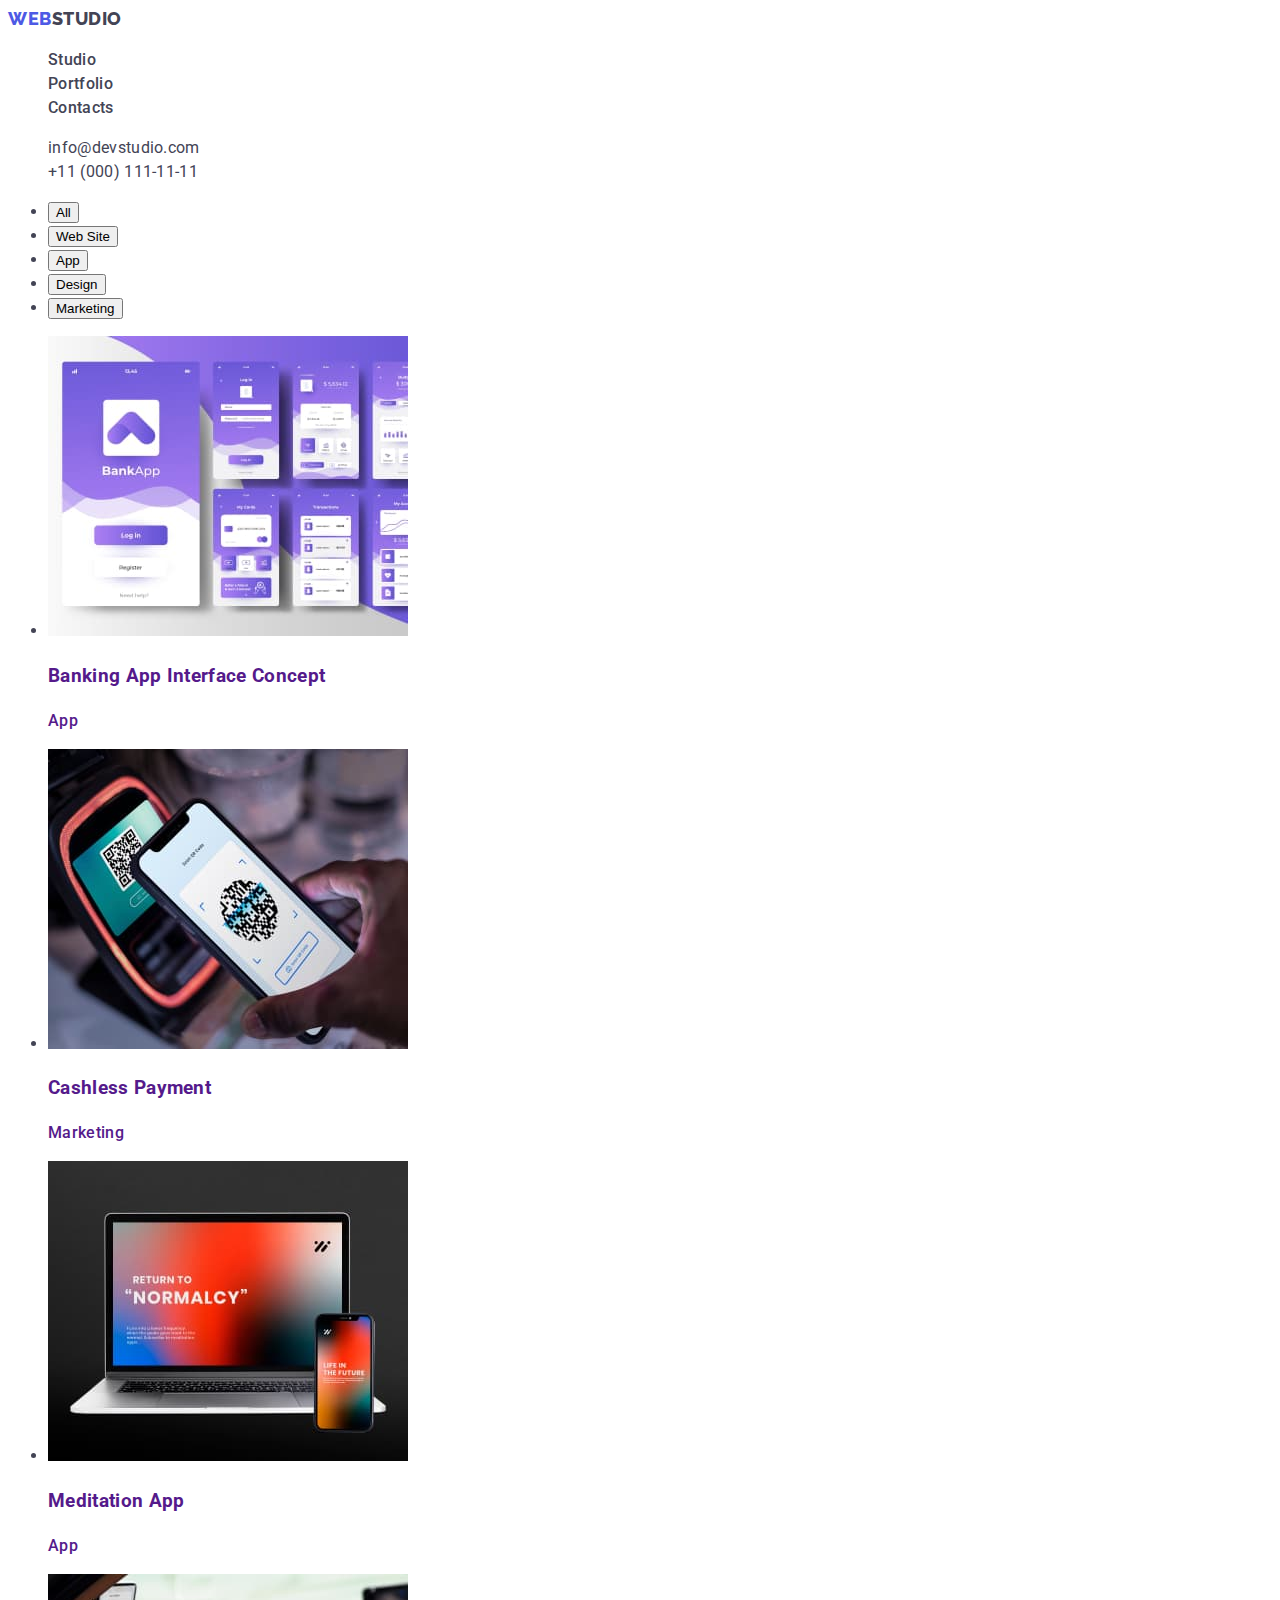
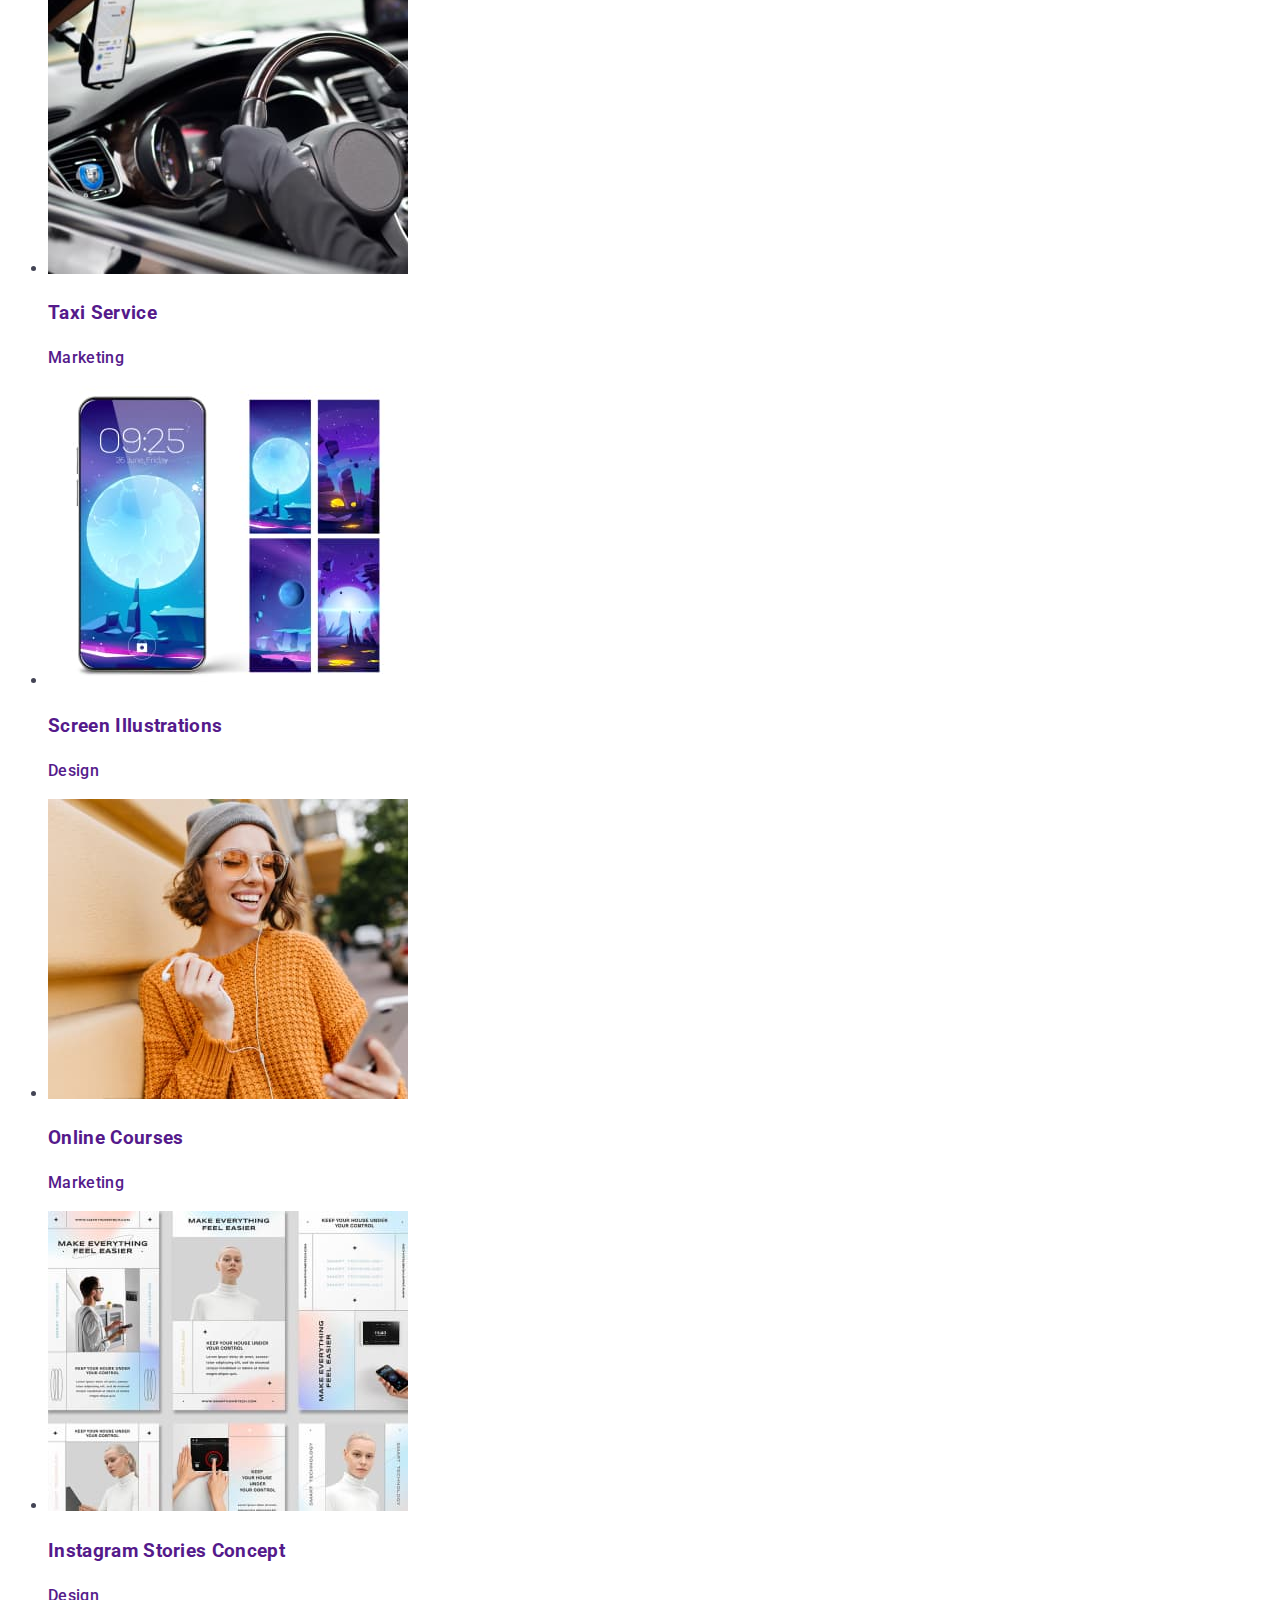
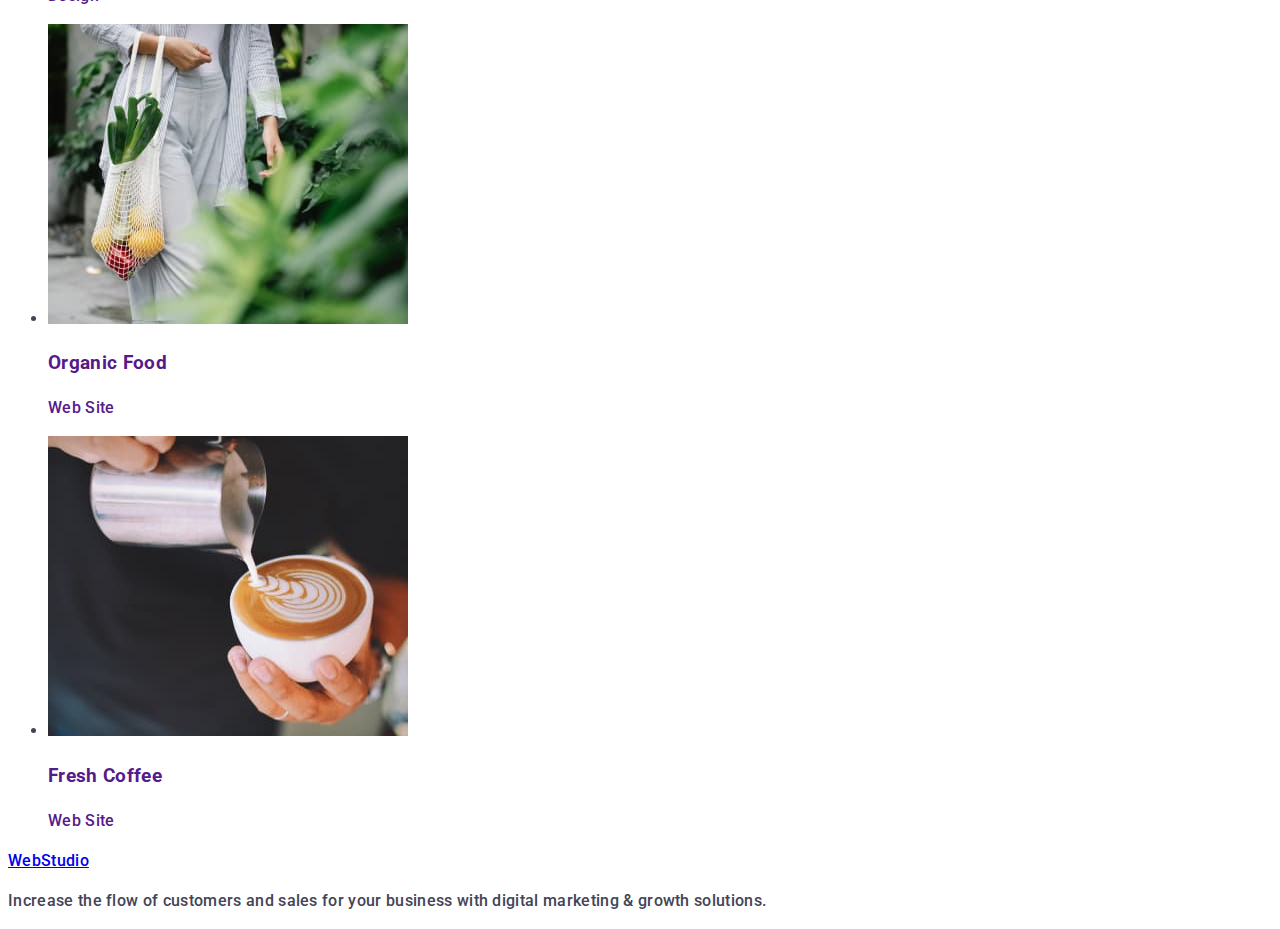
==== portfolio.html @ 931075db "Update menu color" ====
<!DOCTYPE html>
<html lang="en">
    <head>
        <meta charset="UTF-8" />
        <meta http-equiv="X-UA-Compatible" content="IE=edge" />
        <meta name="viewport" content="width=device-width, initial-scale=1.0" />
        <link rel="stylesheet" href="./css/styles.css" />
        <link rel="preconnect" href="https://fonts.googleapis.com" />
        <link rel="preconnect" href="https://fonts.gstatic.com" crossorigin />
        <link
            href="https://fonts.googleapis.com/css2?family=Raleway:wght@800&family=Roboto:wght@400;500;700;900&display=swap"
            rel="stylesheet"
        />
        <title>Portfolio</title>
    </head>
    <body>
        <header>
            <!-- Logo and Menu Conteiner -->
            <nav>
                <!-- Logo -->
                <a class="link logo" href="./index.html">Web<span class="logo-black">Studio</span></a>
                <!-- Menu Bar-->
                <ul class="list">
                    <li>
                        <a class="link menu" href="./index.html">Studio</a>
                    </li>
                    <li>
                        <a class="link menu" href="./portfolio.html">Portfolio</a>
                    </li>
                    <li>
                        <a class="link menu" href="">Contacts</a>
                    </li>
                </ul>
            </nav>
            <!-- Contacts -->
            <address>
                <ul class="list">
                    <li>
                        <a class="link contacts" href="mailto:info@devstudio.com"
                            >info@devstudio.com</a
                        >
                    </li>
                    <li>
                        <a class="link contacts" href="tel:+110001111111"
                            >+11 (000) 111-11-11</a
                        >
                    </li>
                </ul>
            </address>
        </header>
        <main>
            <section>
                <h1 hidden>Portfolio</h1>
                <ul>
                    <li>
                        <button type="button">All</button>
                    </li>
                    <li>
                        <button type="button">Web Site</button>
                    </li>
                    <li>
                        <button type="button">App</button>
                    </li>
                    <li>
                        <button type="button">Design</button>
                    </li>
                    <li>
                        <button type="button">Marketing</button>
                    </li>
                </ul>
                <ul class="link">
                    <li>
                        <a class="link" href="">
                            <img
                                width="360"
                                src="./images/img1.jpg"
                                alt="photo1"
                            />
                            <h3>Banking App Interface Concept</h3>
                            <p>App</p>
                        </a>
                    </li>
                    <li>
                        <a class="link" href="">
                            <img
                                width="360"
                                src="./images/img2.jpg"
                                alt="photo2"
                            />
                            <h3>Cashless Payment</h3>
                            <p>Marketing</p>
                        </a>
                    </li>
                    <li>
                        <a class="link" href="">
                            <img
                                width="360"
                                src="./images/img3.jpg"
                                alt="photo3"
                            />
                            <h3>Meditation App</h3>
                            <p>App</p>
                        </a>
                    </li>
                    <li>
                        <a class="link" href="">
                            <img
                                width="360"
                                src="./images/img4.jpg"
                                alt="photo4"
                            />
                            <h3>Taxi Service</h3>
                            <p>Marketing</p>
                        </a>
                    </li>
                    <li>
                        <a class="link" href="">
                            <img
                                width="360"
                                src="./images/img5.jpg"
                                alt="photo5"
                            />
                            <h3>Screen Illustrations</h3>
                            <p>Design</p>
                        </a>
                    </li>
                    <li>
                        <a class="link" href="">
                            <img
                                width="360"
                                src="./images/img6.jpg"
                                alt="photo6"
                            />
                            <h3>Online Courses</h3>
                            <p>Marketing</p>
                        </a>
                    </li>
                    <li>
                        <a class="link" href="">
                            <img
                                width="360"
                                src="./images/img7.jpg"
                                alt="photo7"
                            />
                            <h3>Instagram Stories Concept</h3>
                            <p>Design</p>
                        </a>
                    </li>
                    <li>
                        <a class="link" href="">
                            <img
                                width="360"
                                src="./images/img8.jpg"
                                alt="photo8"
                            />
                            <h3>Organic Food</h3>
                            <p>Web Site</p>
                        </a>
                    </li>
                    <li>
                        <a class="link" href="">
                            <img
                                width="360"
                                src="./images/img9.jpg"
                                alt="photo9"
                            />
                            <h3>Fresh Coffee</h3>
                            <p>Web Site</p>
                        </a>
                    </li>
                </ul>
            </section>
        </main>
        <footer>
            <a href="./index.html">WebStudio</a>
            <p>
                Increase the flow of customers and sales for your business with
                digital marketing & growth solutions.
            </p>
        </footer>
    </body>
</html>
---- css/styles.css ----
/* @import url('https://fonts.googleapis.com/css2?family=Raleway:wght@800&family=Roboto:wght@400;500;700;900&display=swap'); */

/* * {
    margin: 0;
    padding: 0;
    box-sizing: border-box;
} */

:root {
    --text-color: #434455;
    --background-color: #fff;
    --logo-accent-color: #4D5AE5;
    --memu-color: #2e2f42;
    --link-hover-color: #404BBF;
    --contact-color: #434455;
}

body {
    font-family: 'Roboto', sans-serif;
    font-style: normal;
    font-weight: 500;
    font-size: 16px;
    line-height: 1.5;
    letter-spacing: 0.02em;
    color: #434455;
    background: var(--background-color);
}

.link {
    text-decoration: none;
}

.list {
    list-style: none;
}

.link:hover, .link:focus {
    color: var(--link-hover-color);
}

.logo {
    font-family: 'Raleway',sans-serif;
    font-style: normal;
    font-weight: 800;
    font-size: 18px;
    line-height: 1.17;

    letter-spacing: 0.03em;
    text-transform: uppercase;

    color: var(--logo-accent-color);
}

.logo-black {
    color: var(--text-color);
}

.menu {
    font-style: normal;
    font-weight: 500;
    font-size: 16px;
    line-height: 1.5;
    /* identical to box height, or 150% */

    letter-spacing: 0.02em;

    /* NAVY BLUE */

    color: var(--menu-color);
}

.contacts {
    font-style: normal;
    font-weight: 400;
    font-size: 16px;
    line-height: 1.5;
    /* identical to box height, or 150% */

    letter-spacing: 0.02em;

    /* SLATE */

    color: var(--contact-color);
}
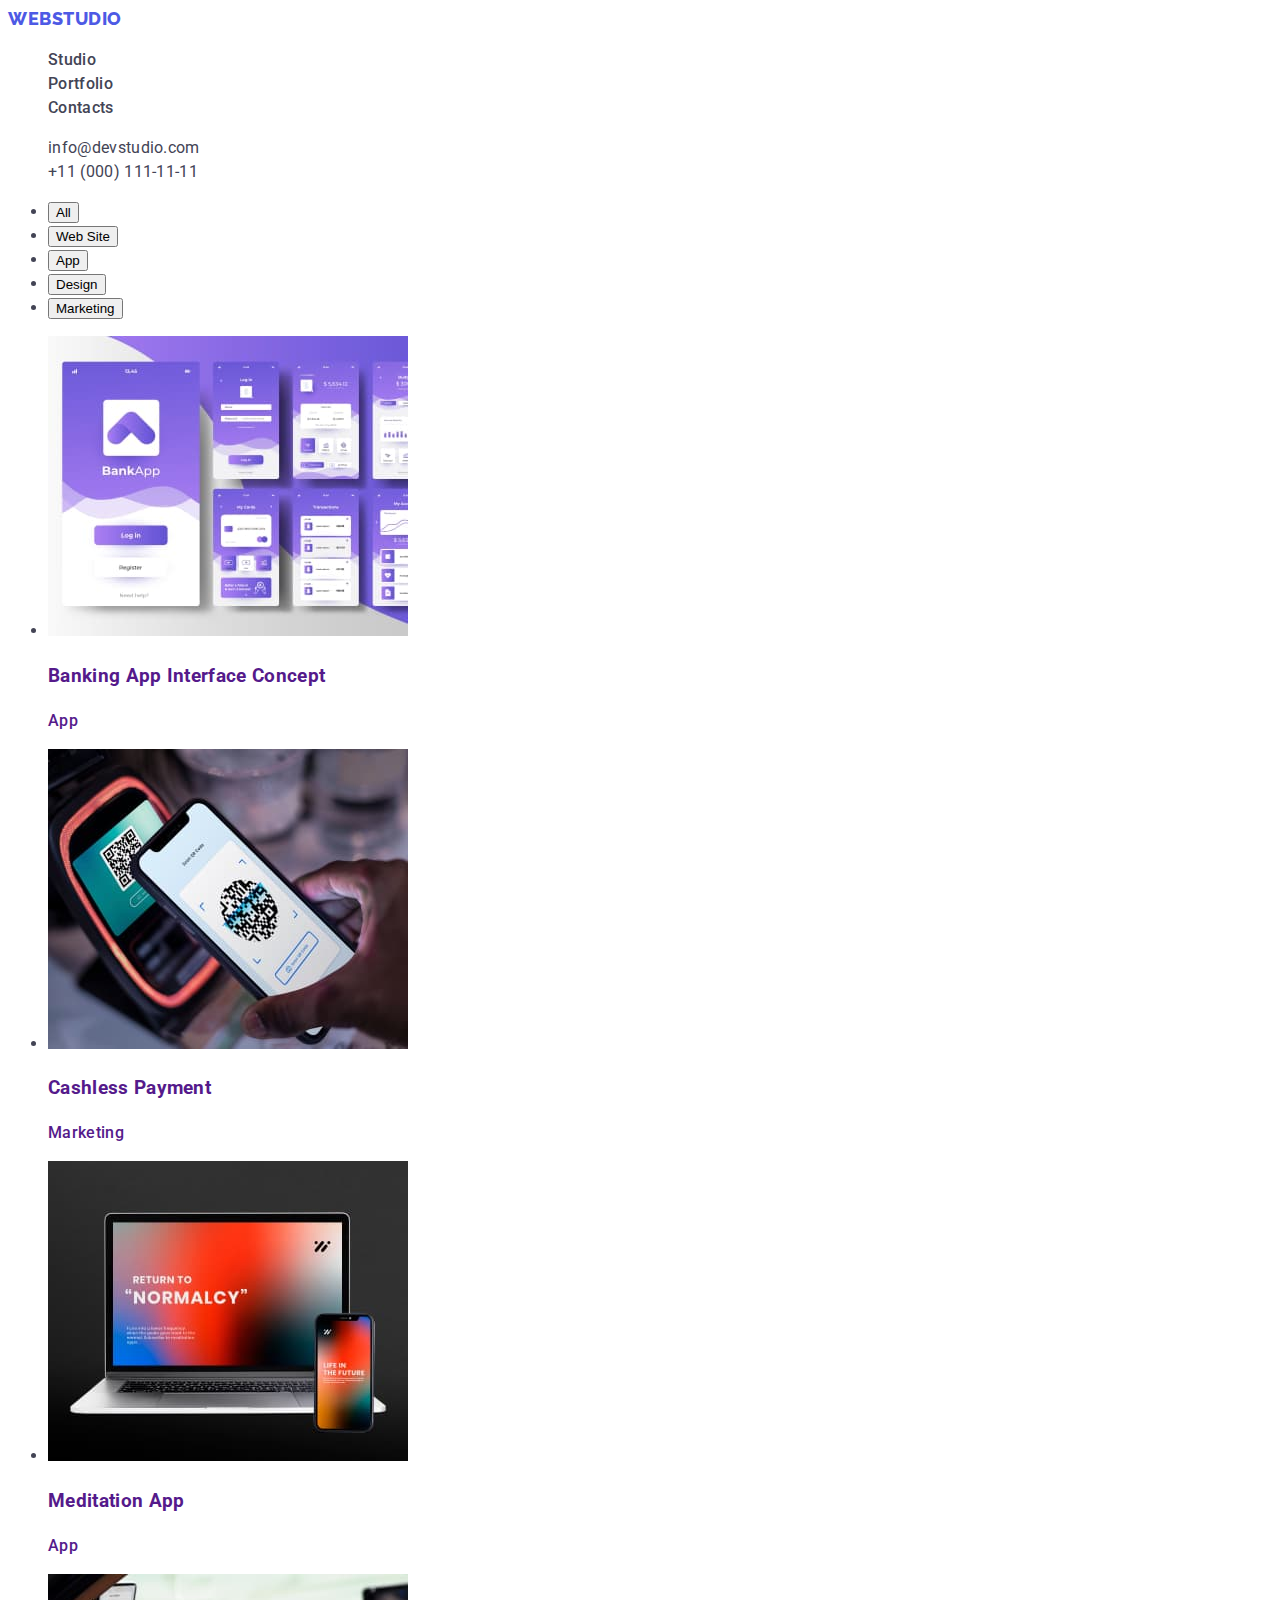
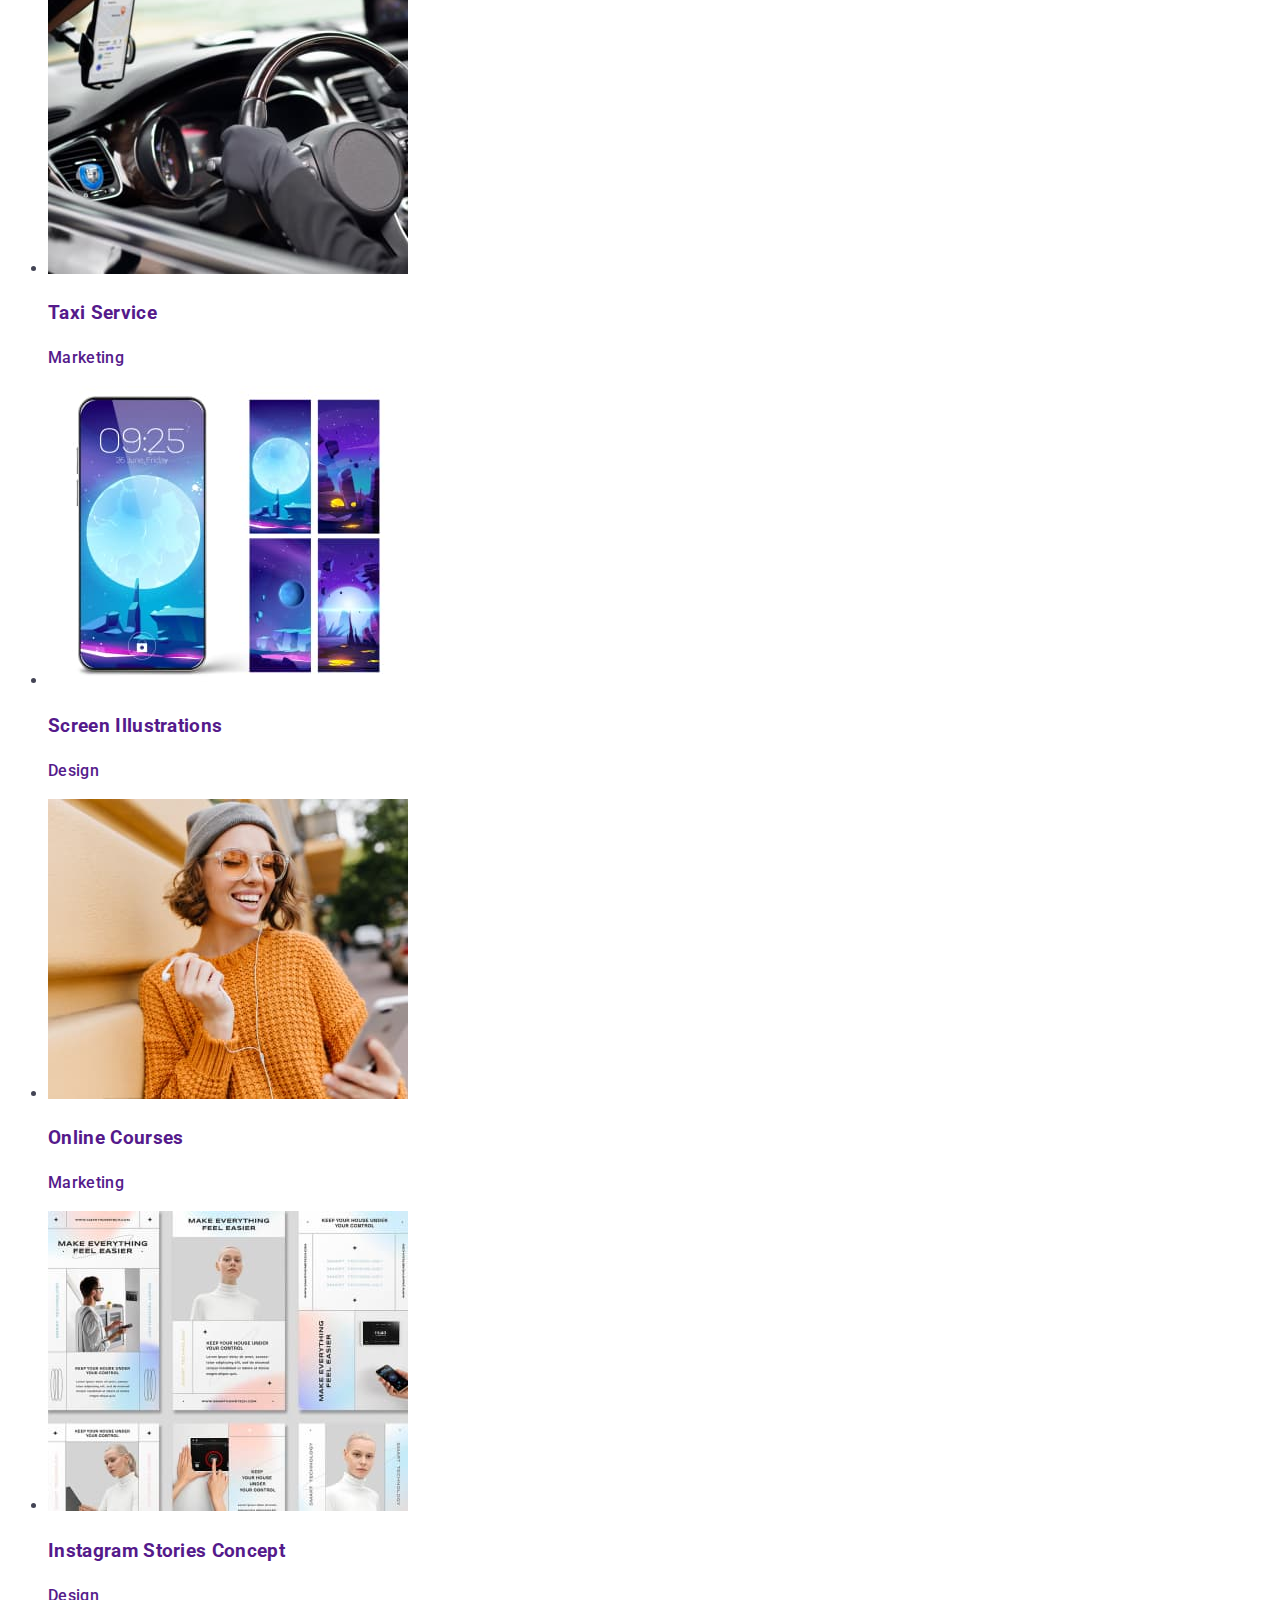
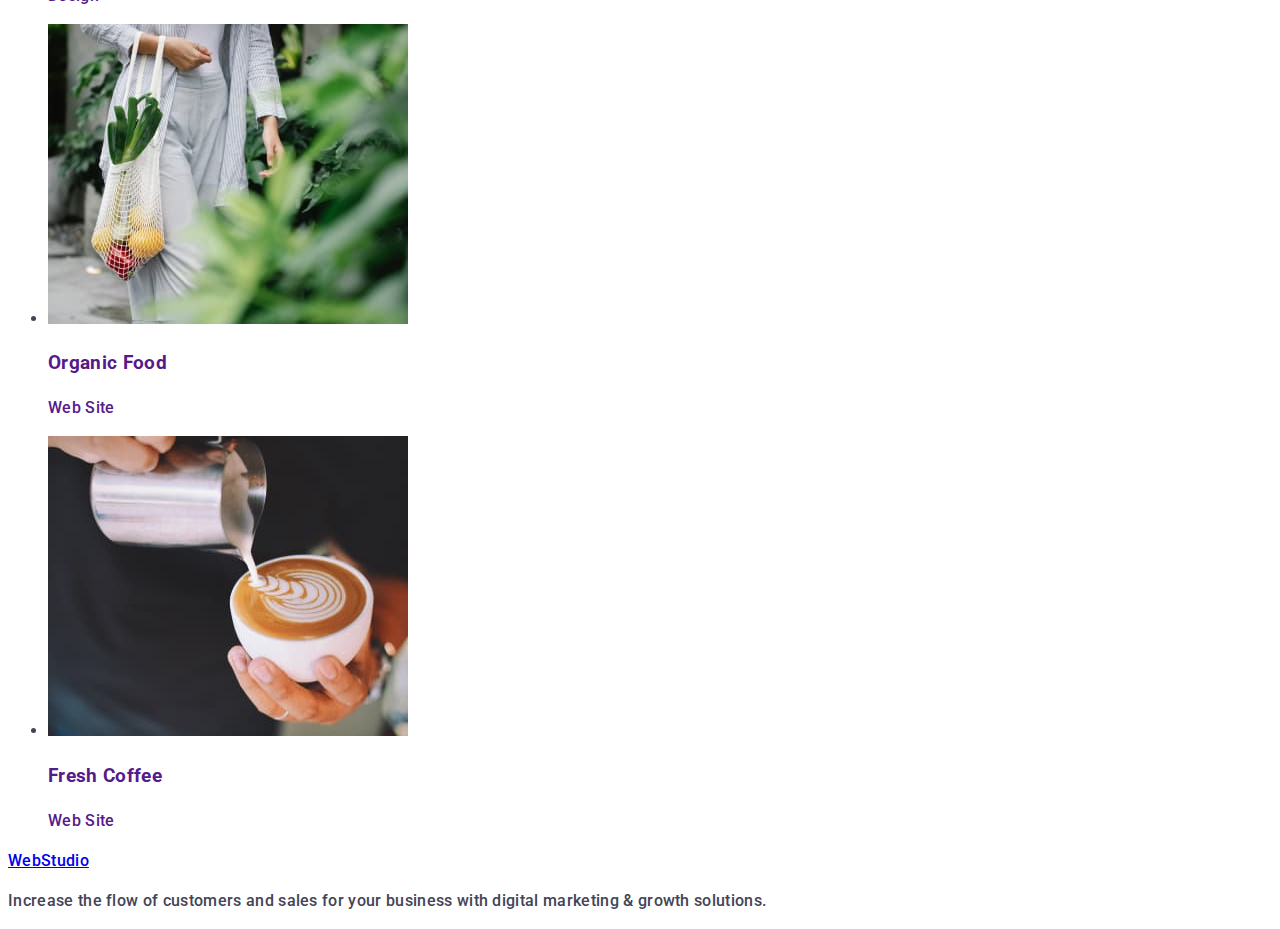
==== commit 2c849811: "Update color menu" ====
--- a/portfolio.html
+++ b/portfolio.html
@@ -33,7 +33,7 @@
                 </ul>
             </nav>
             <!-- Contacts -->
-            <address>
+            <address class="contacts">
                 <ul class="list">
                     <li>
                         <a class="link contacts" href="mailto:info@devstudio.com"
--- a/css/styles.css
+++ b/css/styles.css
@@ -23,7 +23,7 @@
     font-size: 16px;
     line-height: 1.5;
     letter-spacing: 0.02em;
-    color: #434455;
+    color: var(--text-color);
     background: var(--background-color);
 }
 
@@ -53,19 +53,14 @@
 }
 
 .logo-black {
-    color: var(--text-color);
+    color: var(--menu-color);
 }
 
 .menu {
-    font-style: normal;
     font-weight: 500;
     font-size: 16px;
     line-height: 1.5;
-    /* identical to box height, or 150% */
-
     letter-spacing: 0.02em;
-
-    /* NAVY BLUE */
 
     color: var(--menu-color);
 }
@@ -75,11 +70,7 @@
     font-weight: 400;
     font-size: 16px;
     line-height: 1.5;
-    /* identical to box height, or 150% */
-
     letter-spacing: 0.02em;
-
-    /* SLATE */
 
     color: var(--contact-color);
 }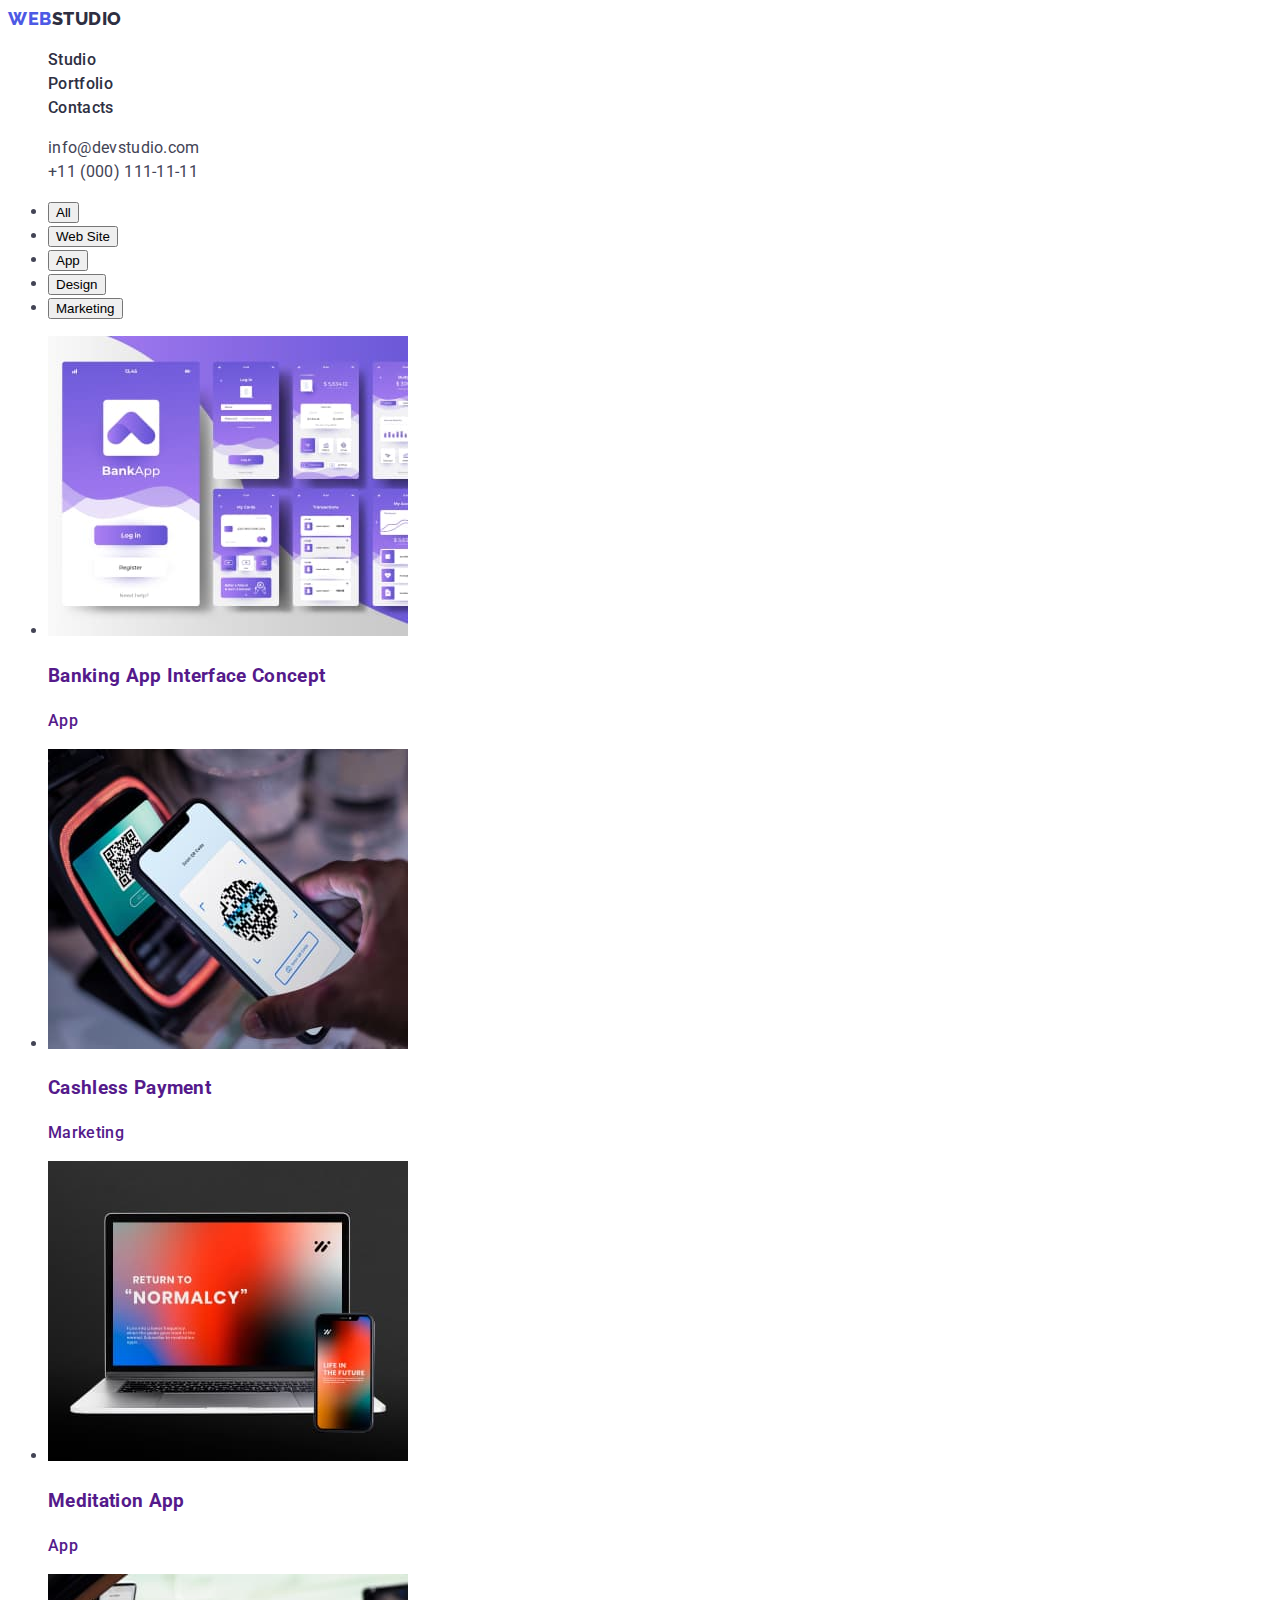
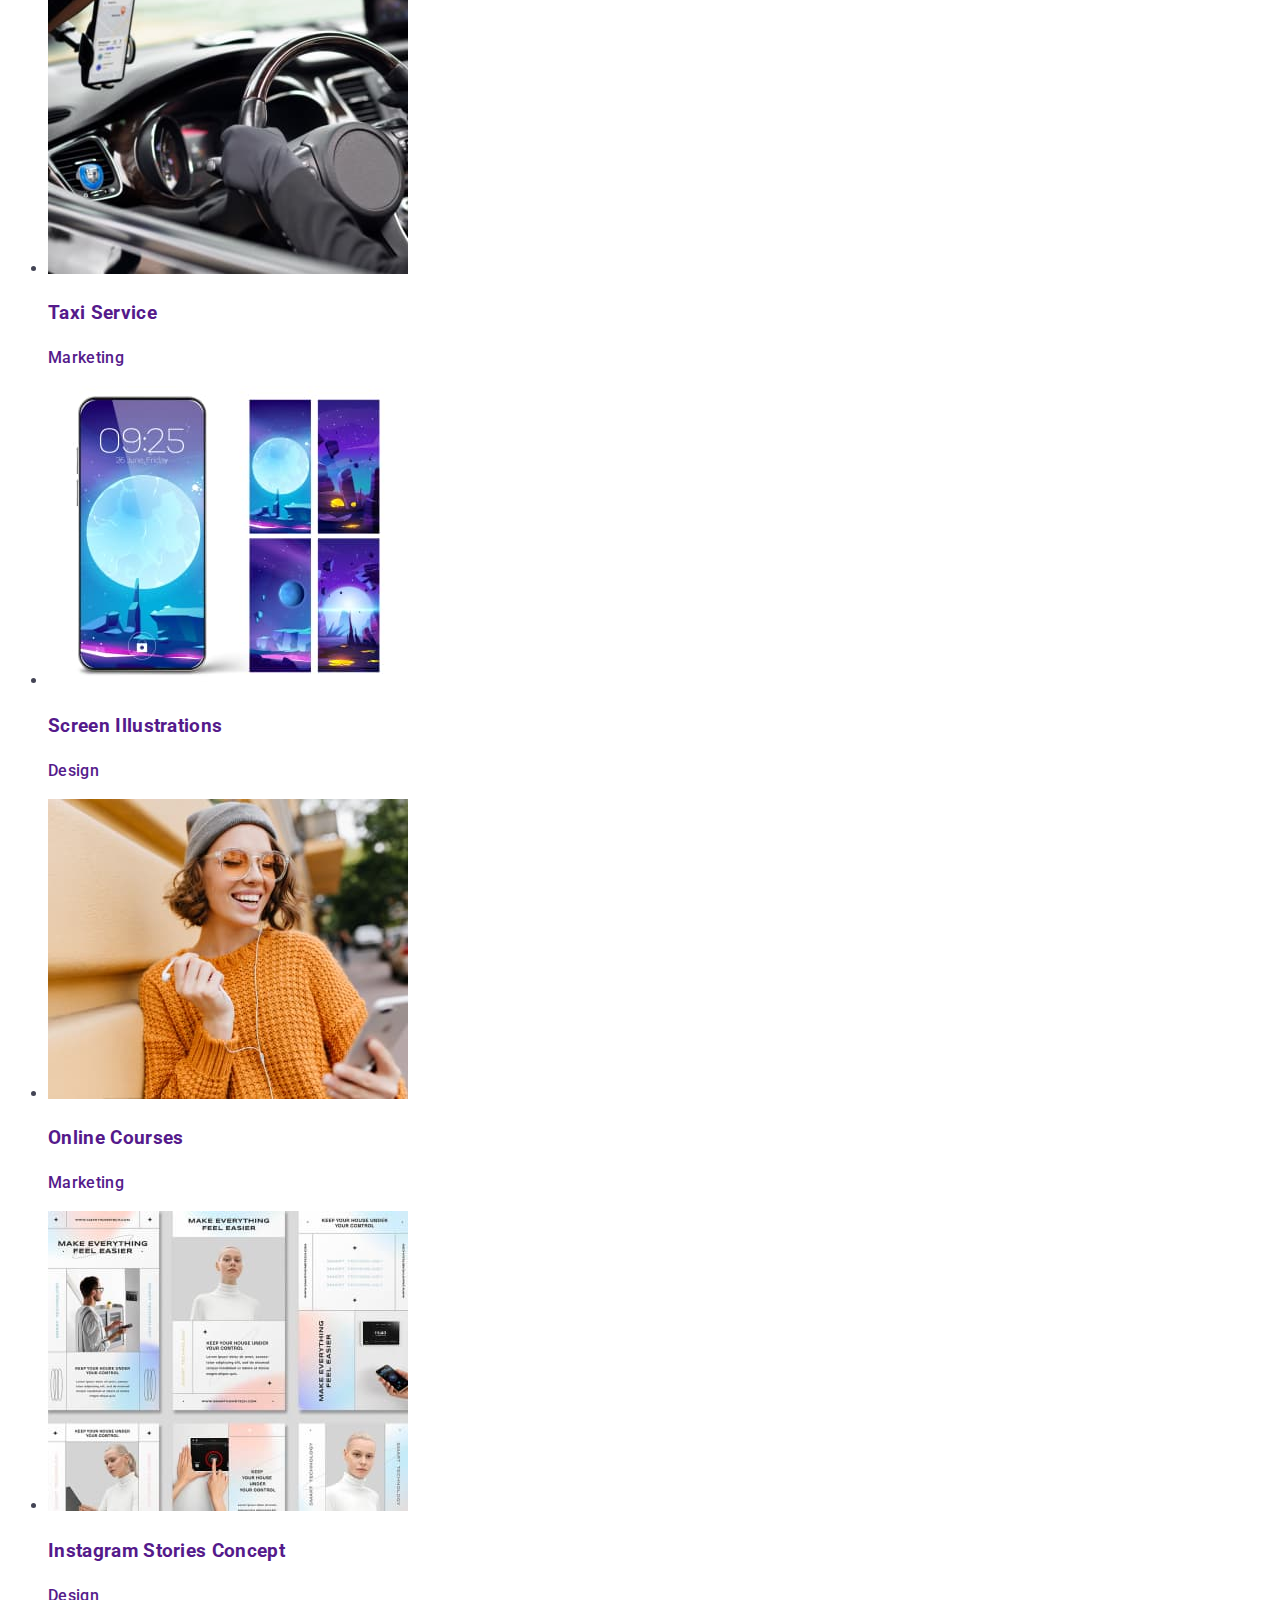
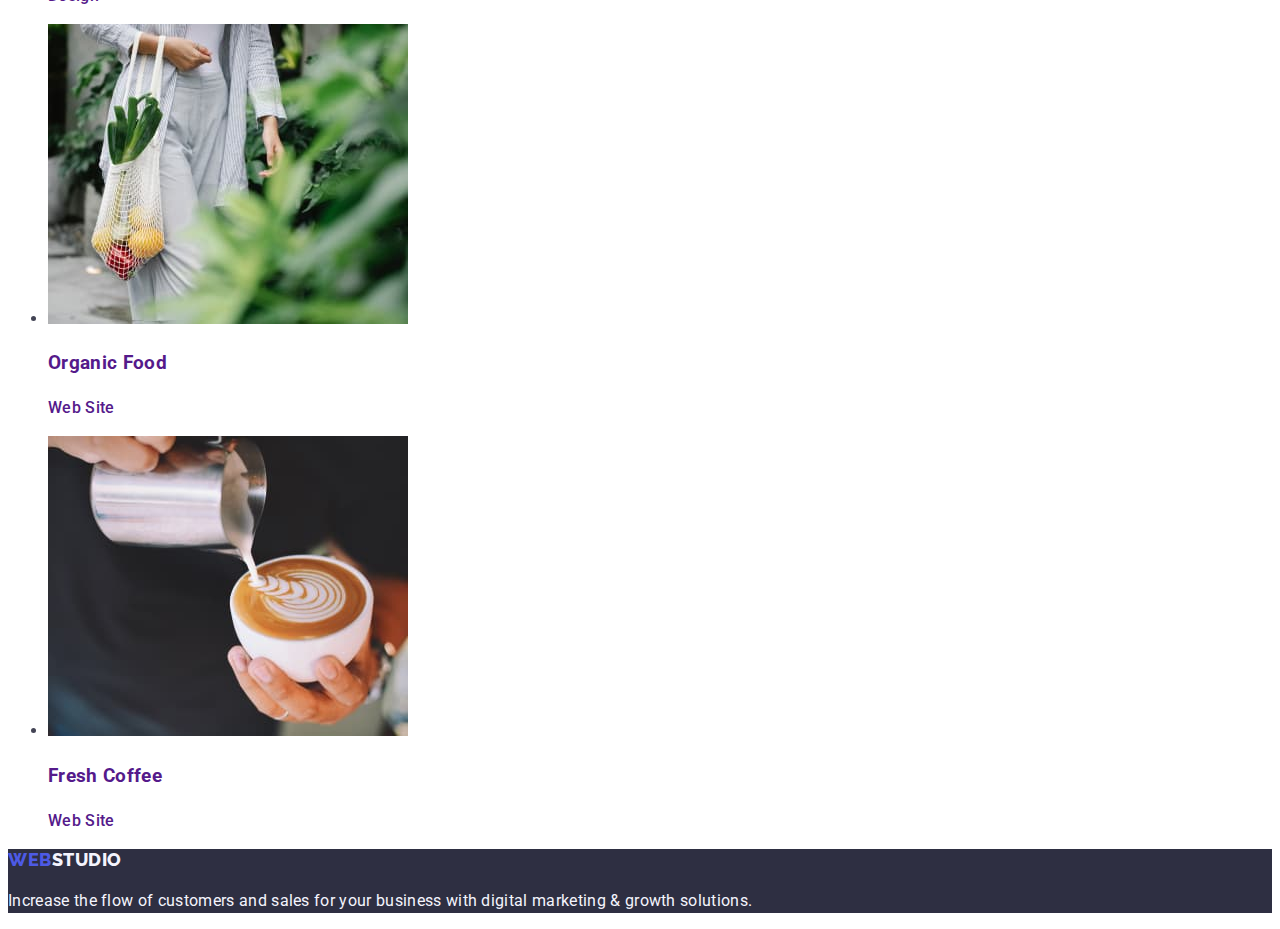
==== commit 086c8b3d: "Add footer style" ====
--- a/portfolio.html
+++ b/portfolio.html
@@ -171,9 +171,9 @@
                 </ul>
             </section>
         </main>
-        <footer>
-            <a href="./index.html">WebStudio</a>
-            <p>
+        <footer class="footer">
+            <a class="link logo" href="./index.html">Web<span class="logo-ligth">Studio</span></a>
+            <p class="footer-text">
                 Increase the flow of customers and sales for your business with
                 digital marketing & growth solutions.
             </p>
--- a/css/styles.css
+++ b/css/styles.css
@@ -11,9 +11,11 @@
     --text-color: #434455;
     --background-color: #fff;
     --logo-accent-color: #4D5AE5;
-    --memu-color: #2e2f42;
+    --menu-color: #2e2f42;
     --link-hover-color: #404BBF;
     --contact-color: #434455;
+    --navy-blue: #2e2f42;
+    --footer-text: #f4f4fd;
 }
 
 body {
@@ -25,6 +27,25 @@
     letter-spacing: 0.02em;
     color: var(--text-color);
     background: var(--background-color);
+}
+
+.footer {
+    background-color: var(--navy-blue);
+    color: var(--logo-accent-color);
+}
+
+.logo-ligth {
+    color: var(--footer-text)
+}
+
+.footer-text {
+    font-style: normal;
+    font-weight: 400;
+    font-size: 16px;
+    line-height: 24px;
+    letter-spacing: 0.02em;
+
+    color: var(--footer-text);
 }
 
 .link {
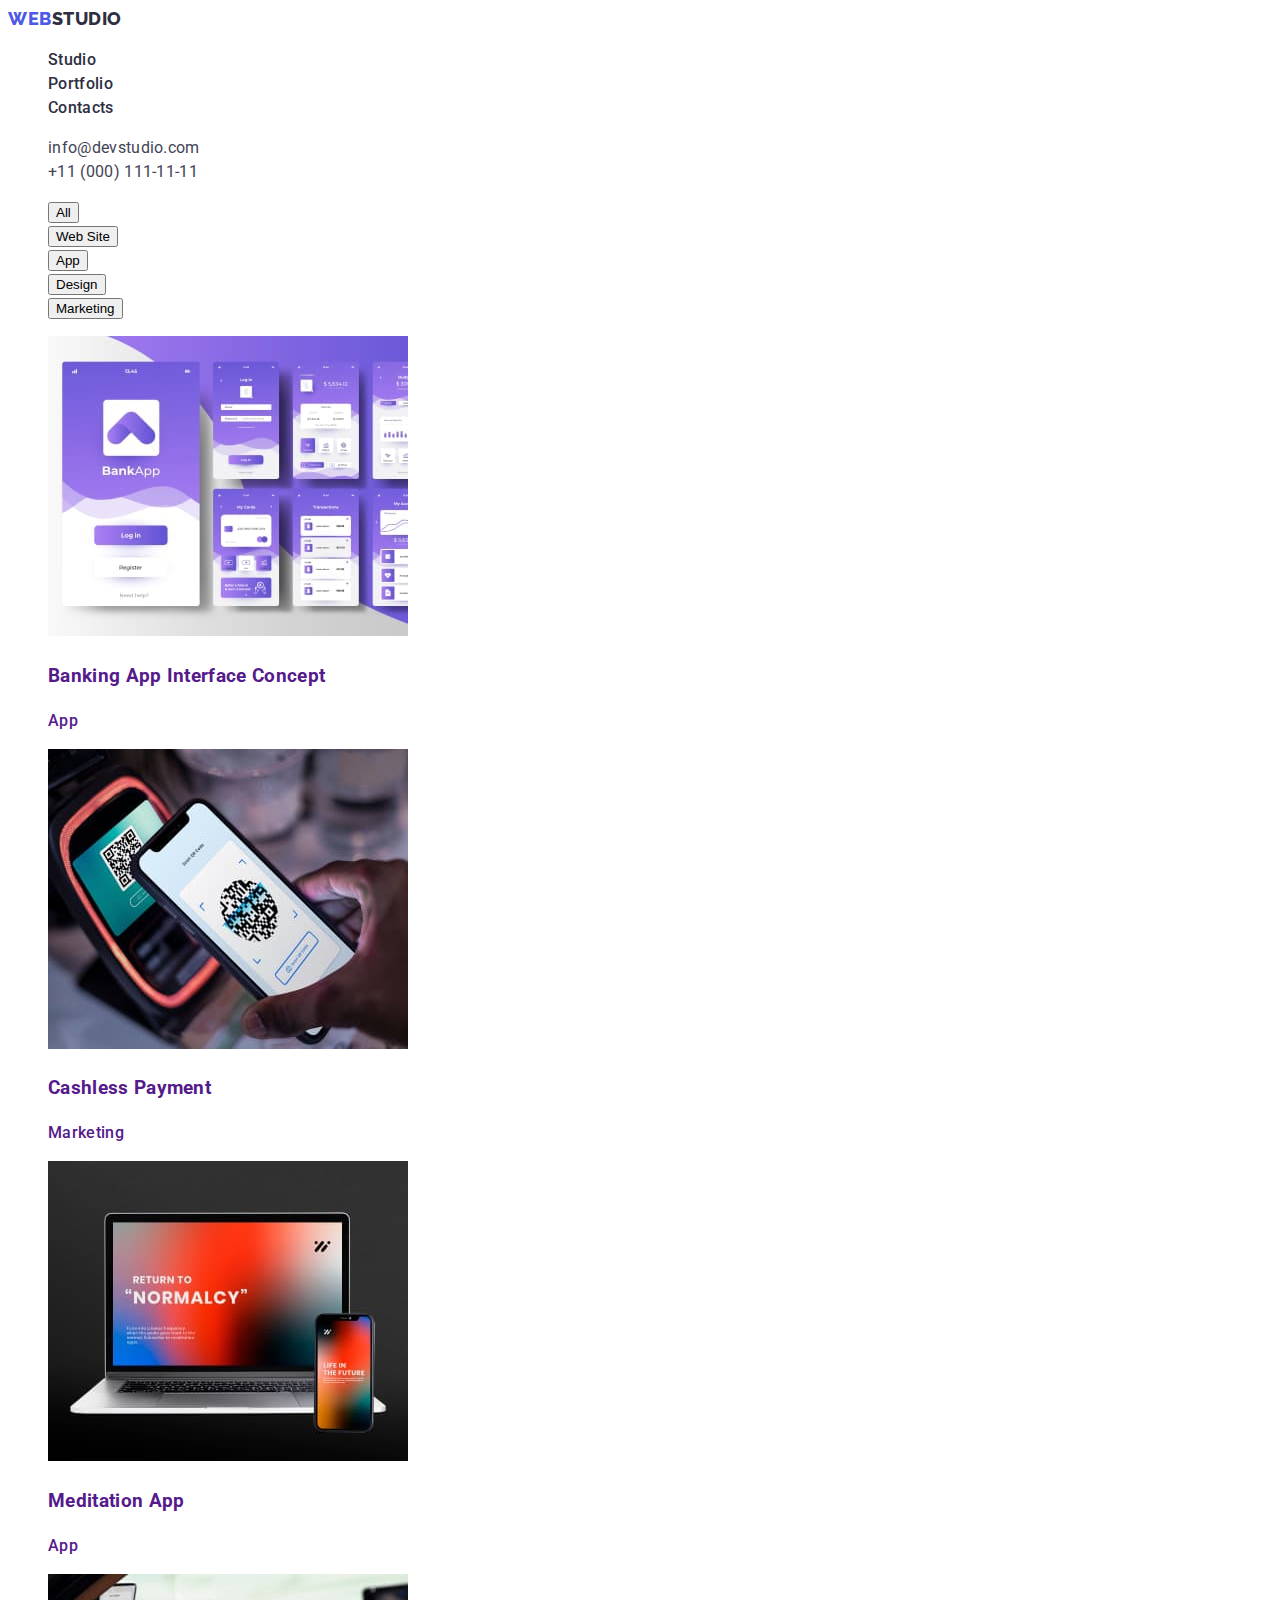
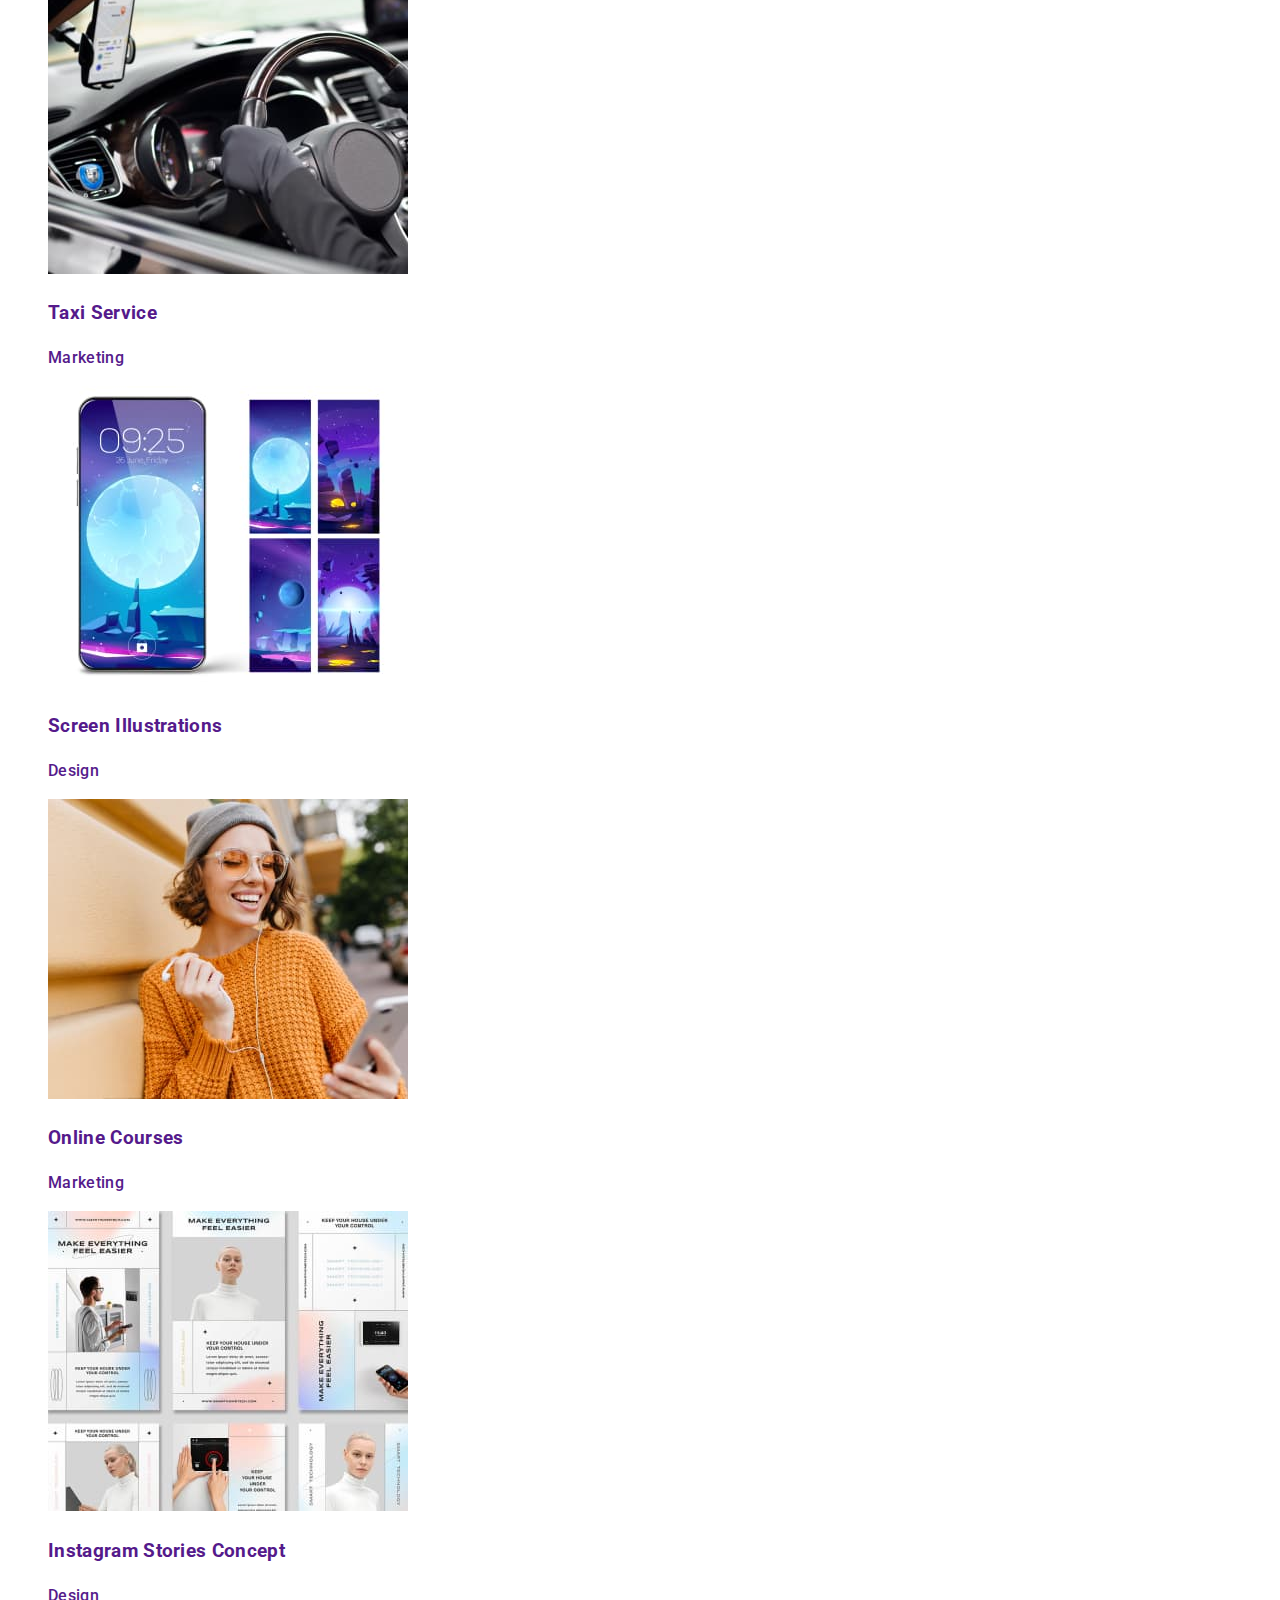
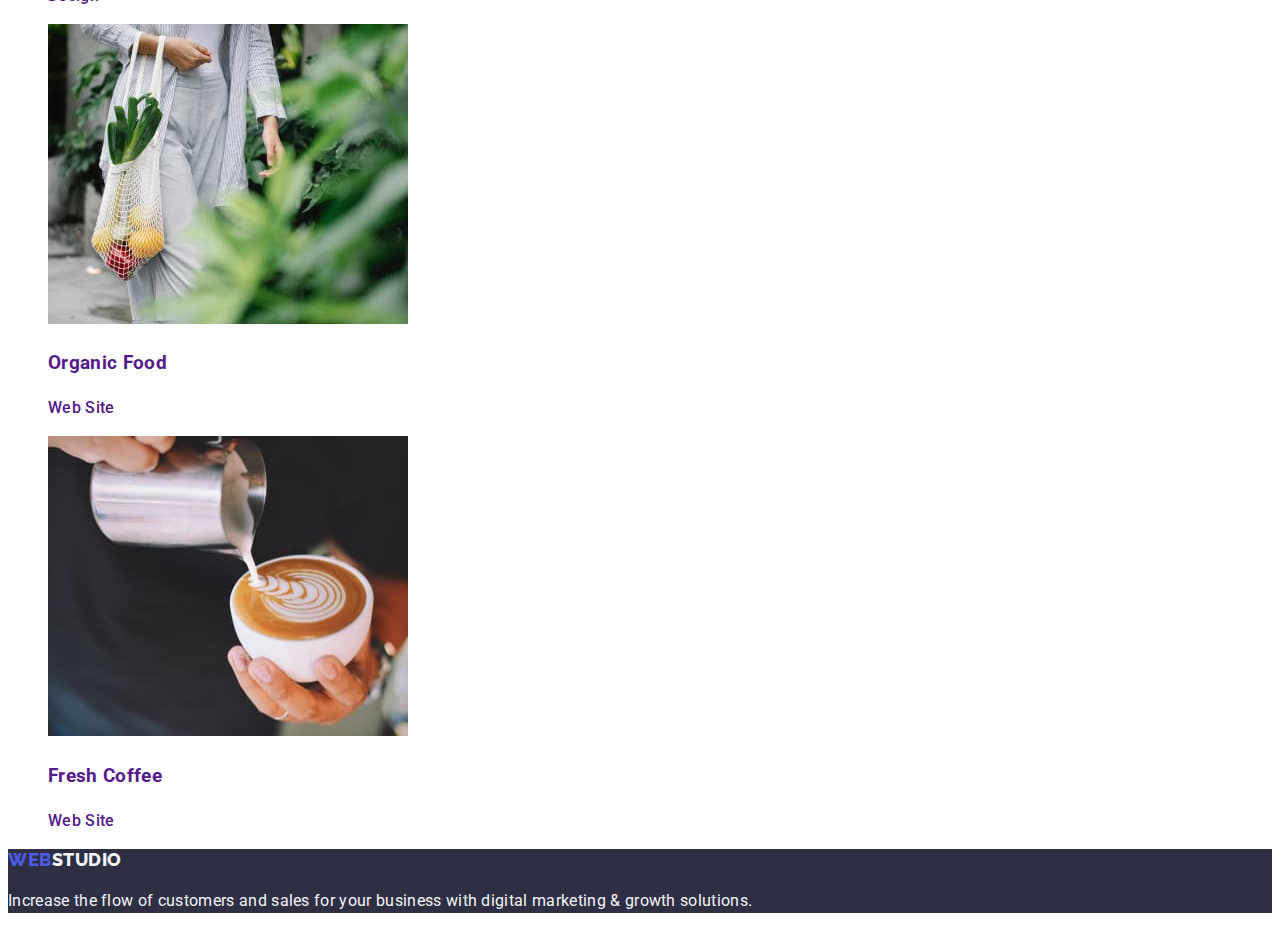
==== commit af3edbda: "Update portfolio.html" ====
--- a/portfolio.html
+++ b/portfolio.html
@@ -18,14 +18,18 @@
             <!-- Logo and Menu Conteiner -->
             <nav>
                 <!-- Logo -->
-                <a class="link logo" href="./index.html">Web<span class="logo-black">Studio</span></a>
+                <a class="link logo" href="./index.html"
+                    >Web<span class="logo-black">Studio</span></a
+                >
                 <!-- Menu Bar-->
                 <ul class="list">
                     <li>
                         <a class="link menu" href="./index.html">Studio</a>
                     </li>
                     <li>
-                        <a class="link menu" href="./portfolio.html">Portfolio</a>
+                        <a class="link menu" href="./portfolio.html"
+                            >Portfolio</a
+                        >
                     </li>
                     <li>
                         <a class="link menu" href="">Contacts</a>
@@ -36,7 +40,9 @@
             <address class="contacts">
                 <ul class="list">
                     <li>
-                        <a class="link contacts" href="mailto:info@devstudio.com"
+                        <a
+                            class="link contacts"
+                            href="mailto:info@devstudio.com"
                             >info@devstudio.com</a
                         >
                     </li>
@@ -51,7 +57,7 @@
         <main>
             <section>
                 <h1 hidden>Portfolio</h1>
-                <ul>
+                <ul class="list">
                     <li>
                         <button type="button">All</button>
                     </li>
@@ -68,7 +74,7 @@
                         <button type="button">Marketing</button>
                     </li>
                 </ul>
-                <ul class="link">
+                <ul class="list">
                     <li>
                         <a class="link" href="">
                             <img
@@ -172,7 +178,9 @@
             </section>
         </main>
         <footer class="footer">
-            <a class="link logo" href="./index.html">Web<span class="logo-ligth">Studio</span></a>
+            <a class="link logo" href="./index.html"
+                >Web<span class="logo-ligth">Studio</span></a
+            >
             <p class="footer-text">
                 Increase the flow of customers and sales for your business with
                 digital marketing & growth solutions.
--- a/css/styles.css
+++ b/css/styles.css
@@ -15,7 +15,7 @@
     --link-hover-color: #404BBF;
     --contact-color: #434455;
     --navy-blue: #2e2f42;
-    --footer-text: #f4f4fd;
+    --cloud: #f4f4fd;
 }
 
 body {
@@ -35,7 +35,7 @@
 }
 
 .logo-ligth {
-    color: var(--footer-text)
+    color: var(--cloud)
 }
 
 .footer-text {
@@ -45,7 +45,7 @@
     line-height: 24px;
     letter-spacing: 0.02em;
 
-    color: var(--footer-text);
+    color: var(--cloud);
 }
 
 .link {
@@ -94,4 +94,99 @@
     letter-spacing: 0.02em;
 
     color: var(--contact-color);
-}+}
+
+.header-section {
+    background-color: var(--navy-blue);
+}
+
+.main-header {
+    font-style: normal;
+    font-weight: 700;
+    font-size: 56px;
+    line-height: 1.07;
+
+    text-align: center;
+    letter-spacing: 0.02em;
+
+    color: #FFFFFF;
+}
+
+.button-header {
+    font-family: 'Roboto', sans-serif;
+    font-style: normal;
+    font-weight: 500;
+    font-size: 16px;
+    line-height: 1.5;
+
+    display: flex;
+    align-items: center;
+    letter-spacing: 0.04em;
+    cursor: pointer;
+
+    background-color: var(--logo-accent-color);
+    color: #FFFFFF;
+}
+
+.button-header:hover, .button-header:focus {
+    background-color: var(--link-hover-color);
+}
+
+.quality-name {
+    font-style: normal;
+    font-weight: 500;
+    font-size: 20px;
+    line-height: 24px;
+    letter-spacing: 0.02em;
+
+    color: var(--navy-blue);
+}
+
+.works-header {
+    font-style: normal;
+    font-weight: 700;
+    font-size: 36px;
+    line-height: 1.11;
+    text-align: center;
+    letter-spacing: 0.02em;
+    text-transform: capitalize;
+
+    color: var(--navy-blue);
+}
+
+.our-team {
+    background-color: var(--cloud);
+}
+
+.our-team-header {
+    font-style: normal;
+    font-weight: 700;
+    font-size: 36px;
+    line-height: 1.11;
+    text-align: center;
+    letter-spacing: 0.02em;
+    text-transform: capitalize;
+
+    color: var(--navy-blue);
+}
+
+.our-team-item {
+    background-color: #FFFFFF;
+}
+
+.our-team-item-header {
+    font-style: normal;
+    font-weight: 500;
+    font-size: 20px;
+    line-height: 1.2;
+    text-align: center;
+    letter-spacing: 0.02em;
+
+    color: var(--navy-blue);
+}
+
+.our-team-item-text {
+    font-size: 16px;
+}
+
+
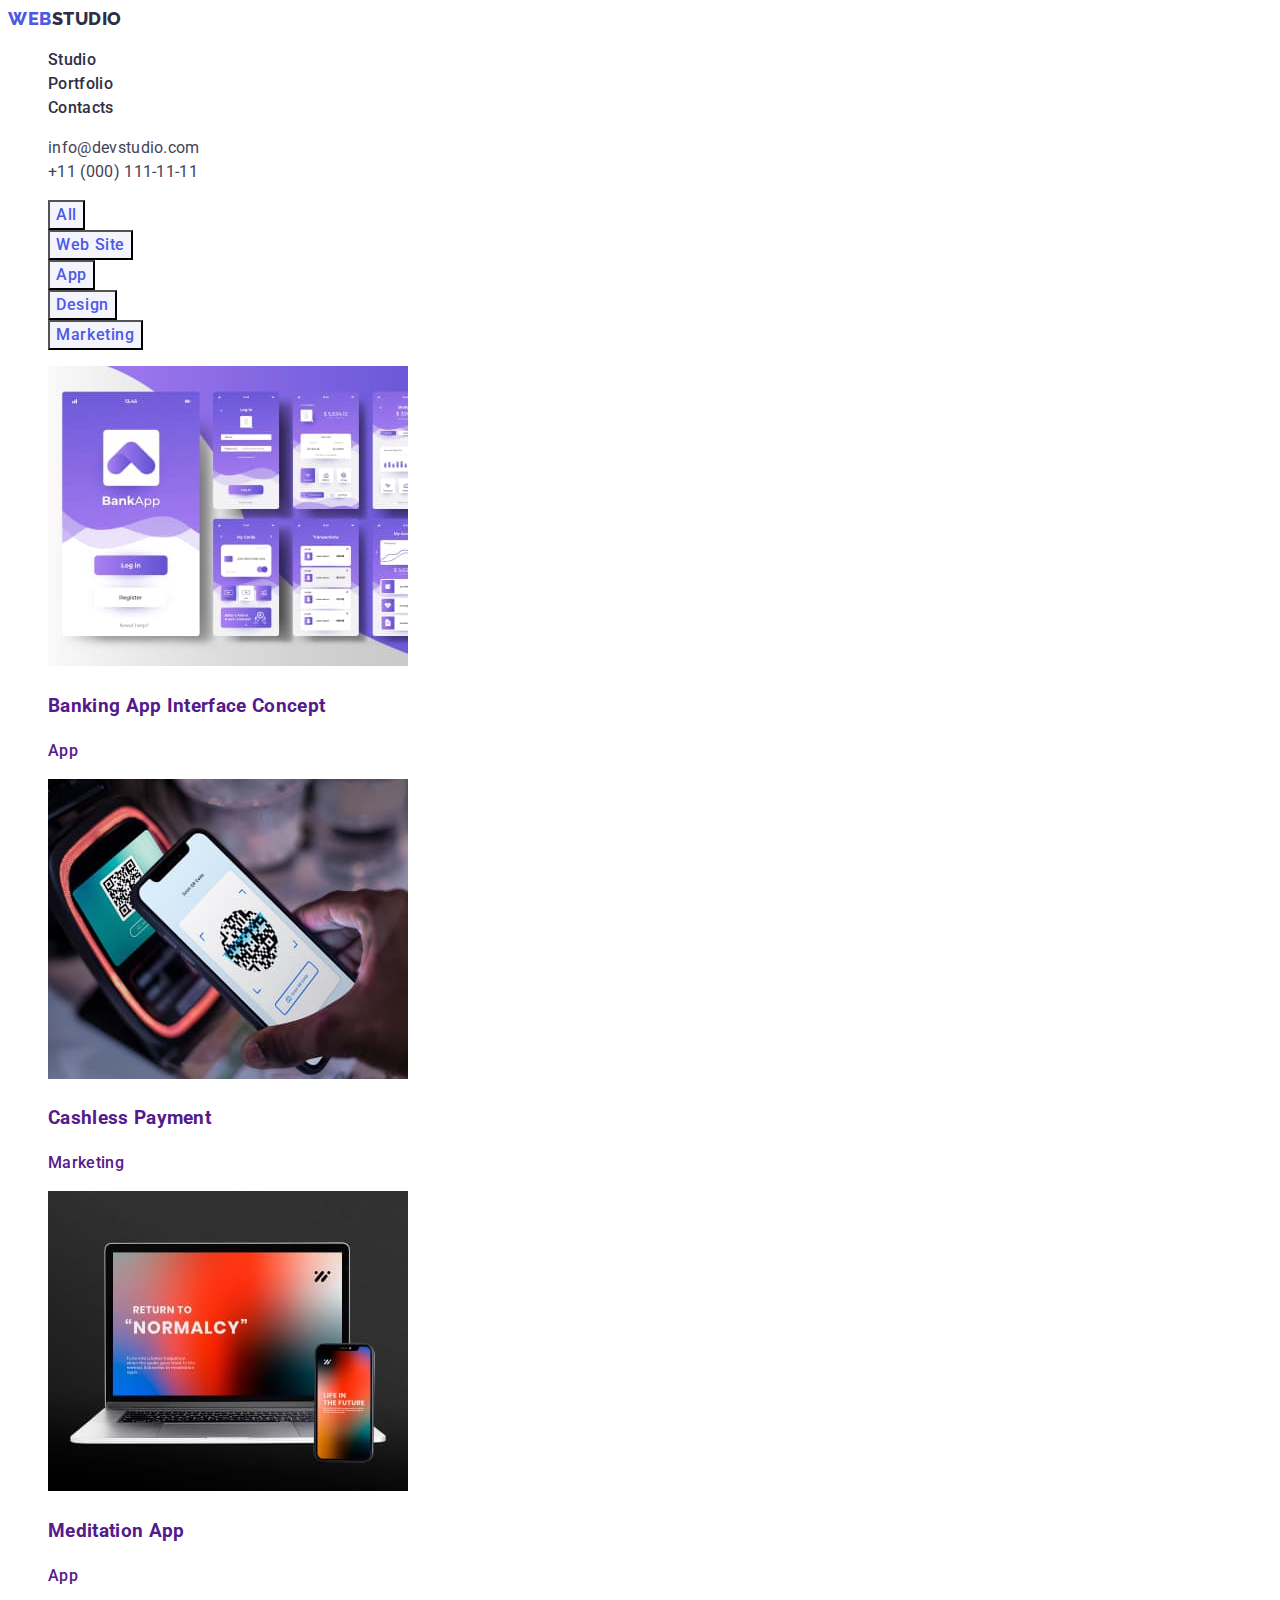
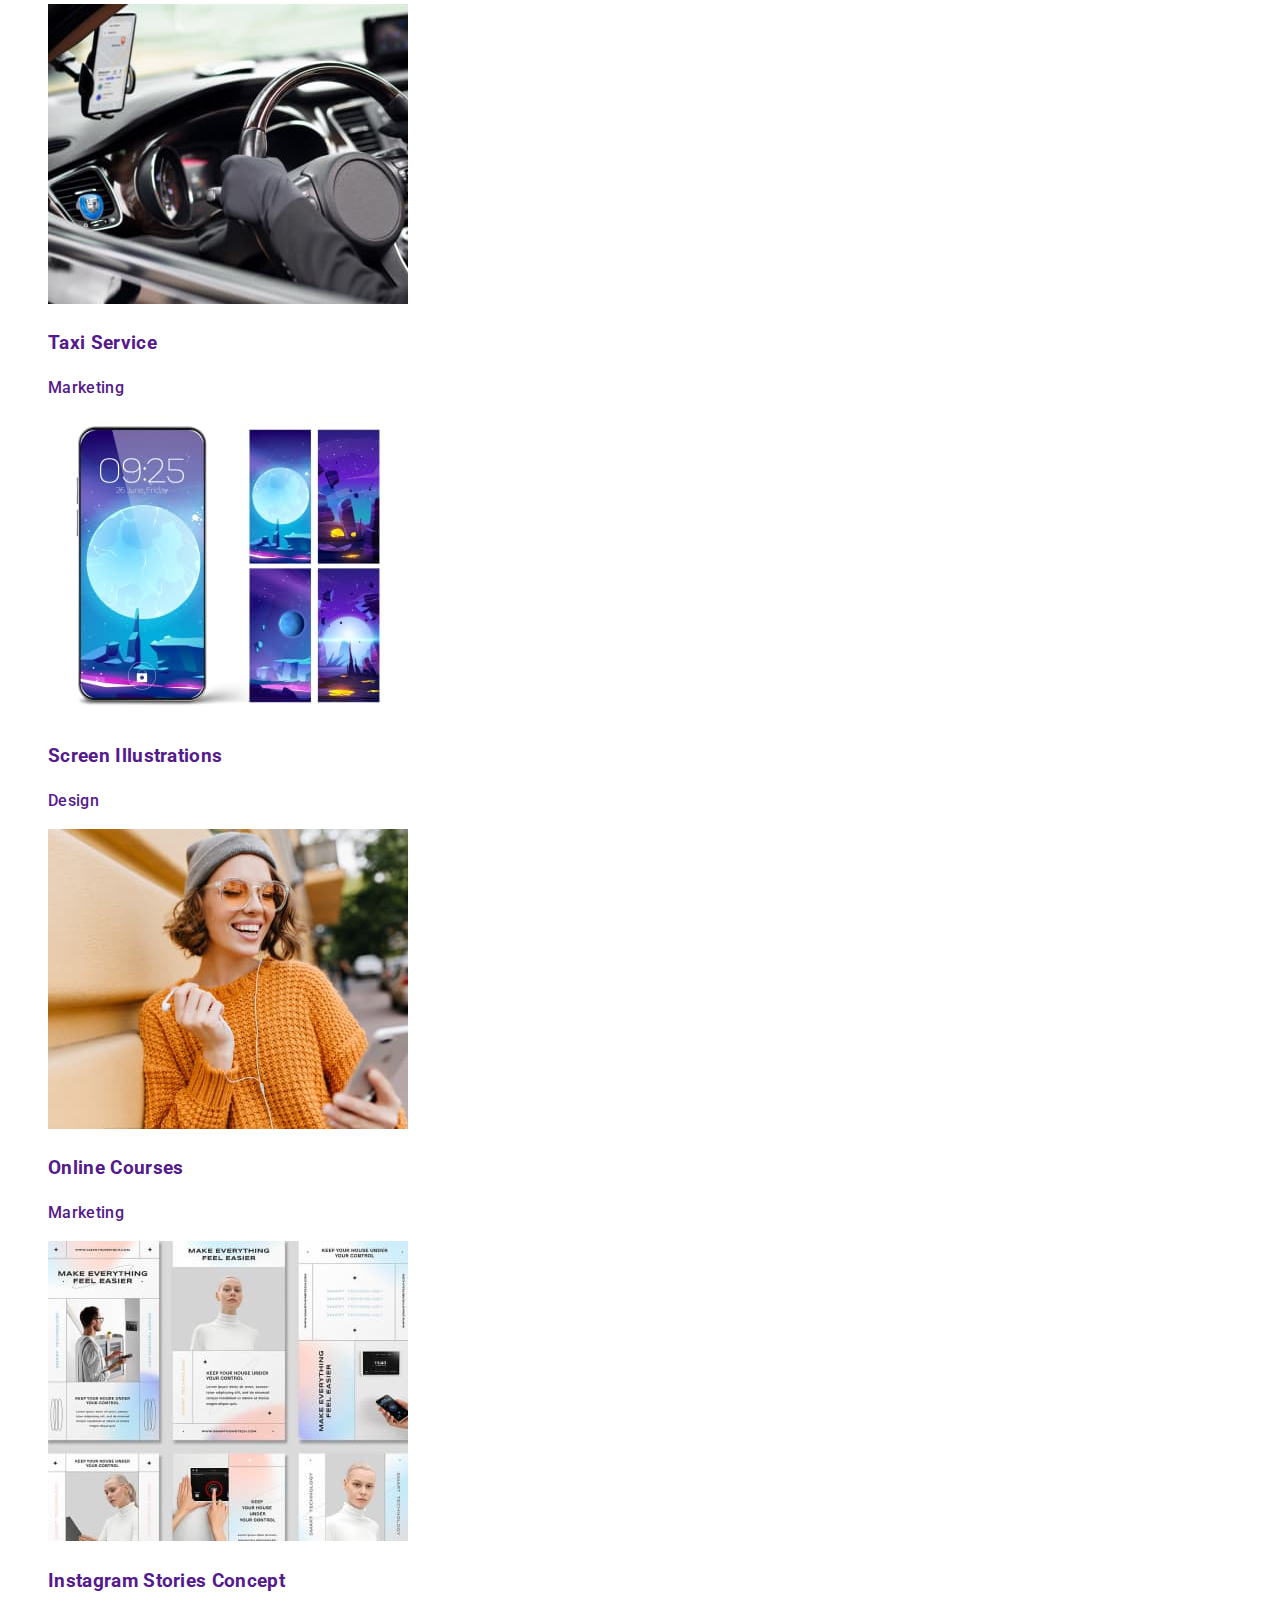
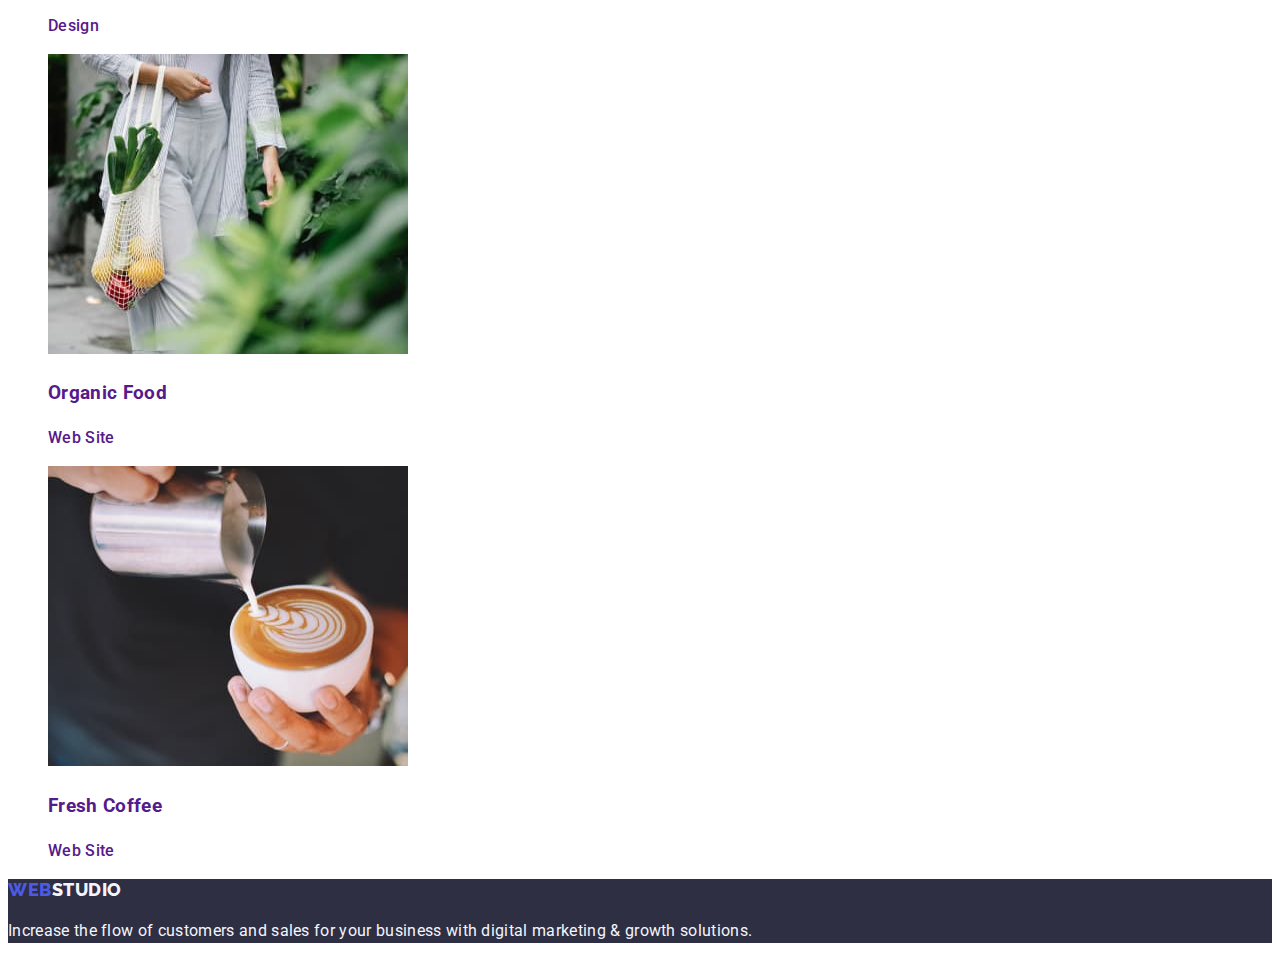
==== commit f0190b26: "Update portfolio buttons" ====
--- a/portfolio.html
+++ b/portfolio.html
@@ -59,19 +59,19 @@
                 <h1 hidden>Portfolio</h1>
                 <ul class="list">
                     <li>
-                        <button type="button">All</button>
+                        <button class="list_button" type="button">All</button>
                     </li>
                     <li>
-                        <button type="button">Web Site</button>
+                        <button class="list_button" type="button">Web Site</button>
                     </li>
                     <li>
-                        <button type="button">App</button>
+                        <button class="list_button" type="button">App</button>
                     </li>
                     <li>
-                        <button type="button">Design</button>
+                        <button class="list_button" type="button">Design</button>
                     </li>
                     <li>
-                        <button type="button">Marketing</button>
+                        <button class="list_button" type="button">Marketing</button>
                     </li>
                 </ul>
                 <ul class="list">
--- a/css/styles.css
+++ b/css/styles.css
@@ -189,4 +189,18 @@
     font-size: 16px;
 }
 
-
+.list_button {
+    font-family: 'Roboto';
+        font-style: normal;
+        font-weight: 500;
+        font-size: 16px;
+        line-height: 24px;
+    
+        display: flex;
+        align-items: center;
+        text-align: center;
+        letter-spacing: 0.04em;
+    
+        color: var(--logo-accent-color);
+        background-color: var(--cloud);
+}
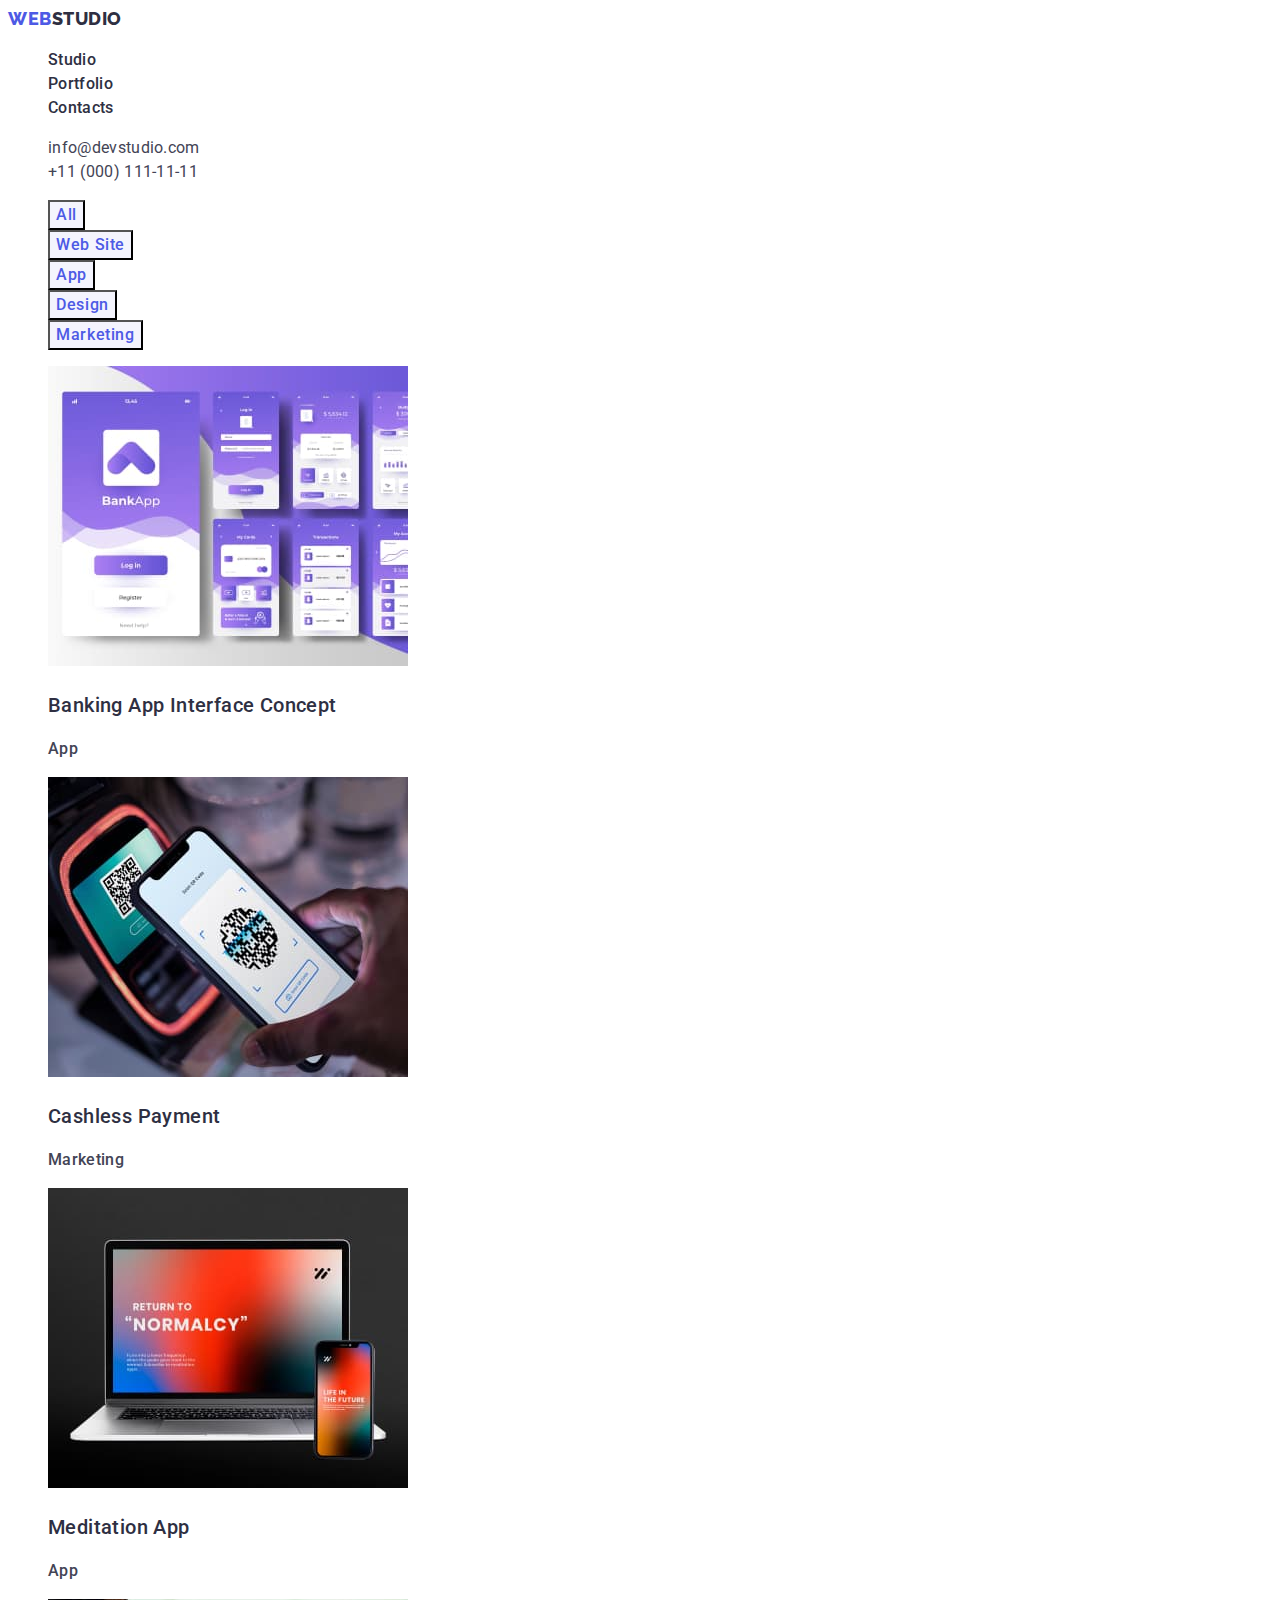
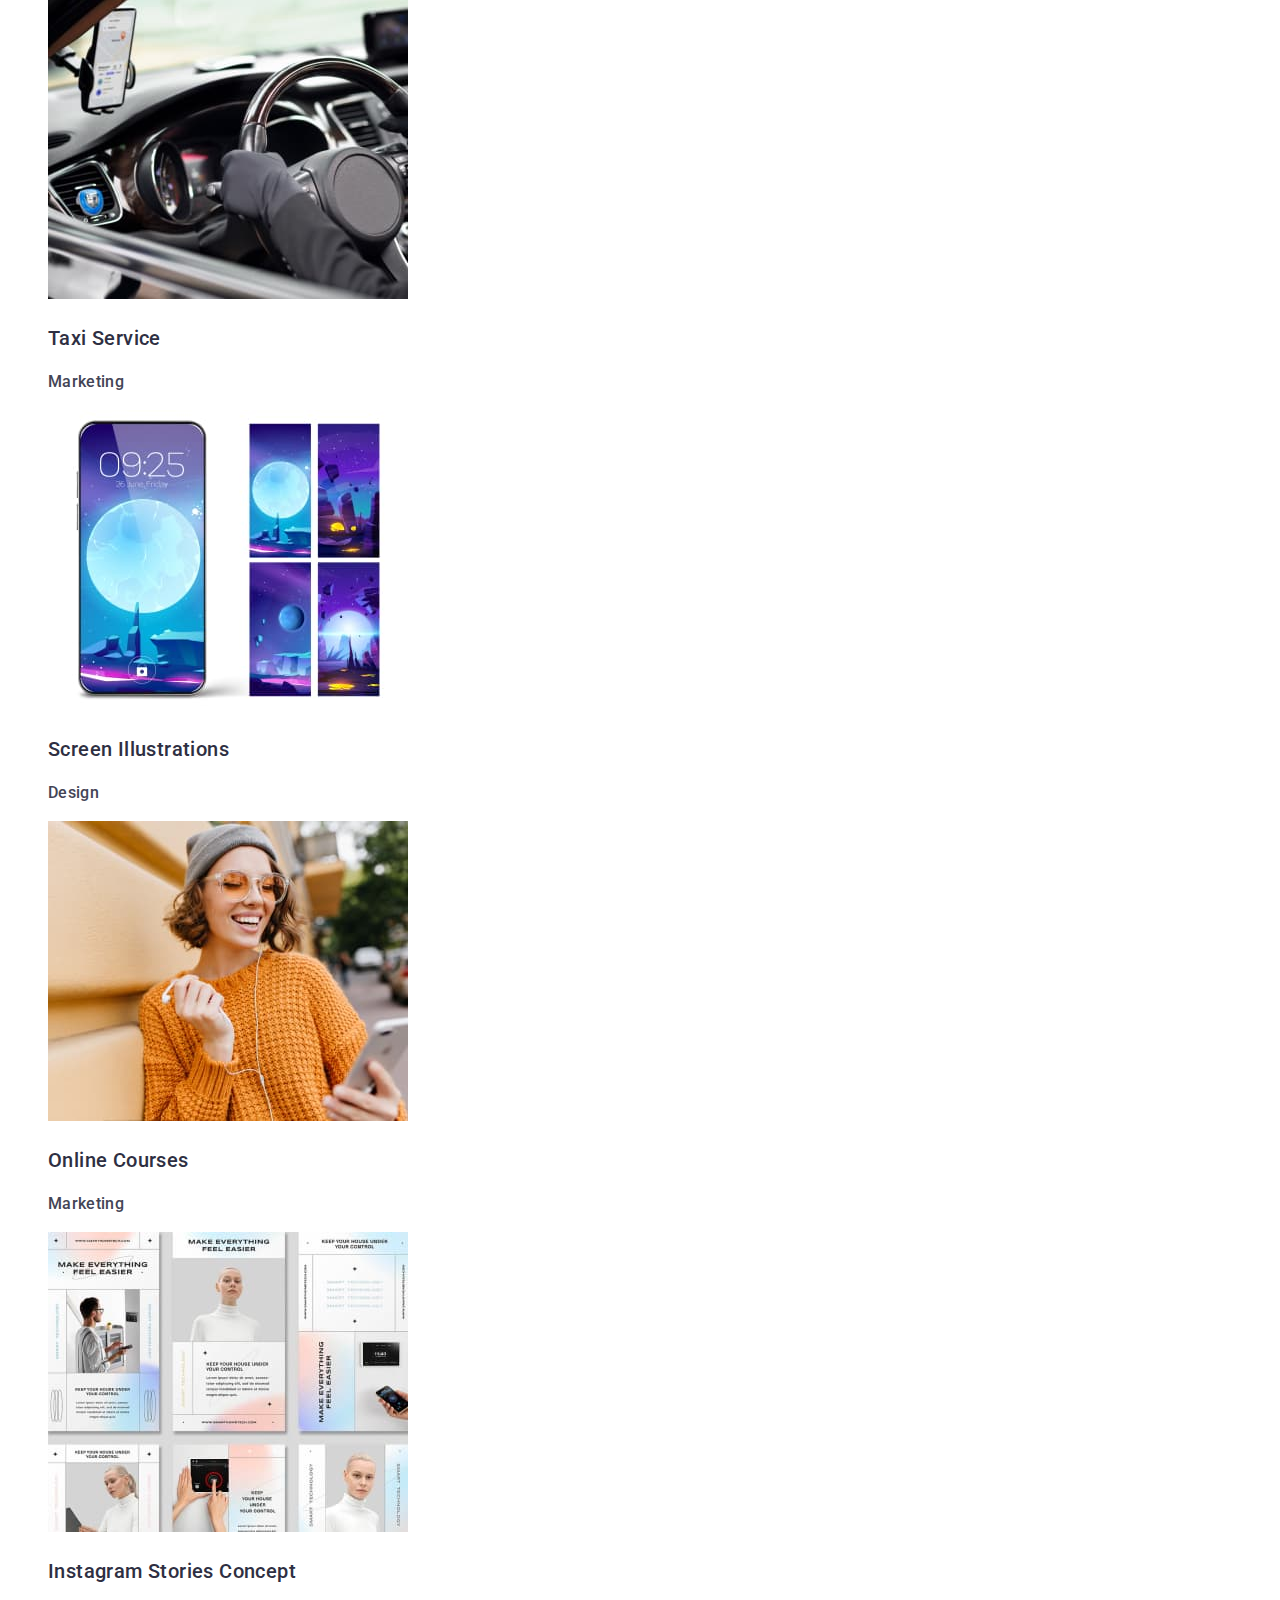
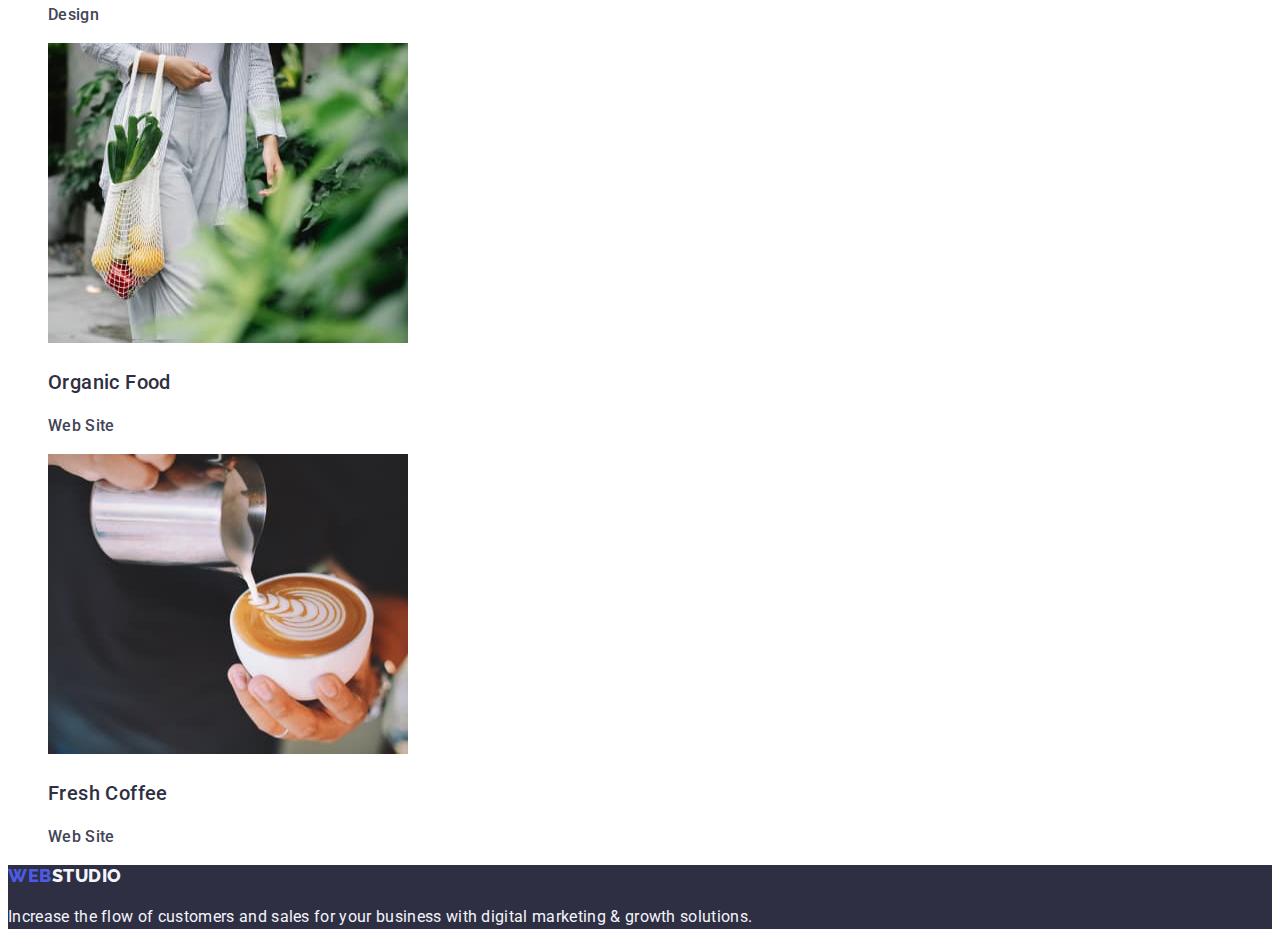
==== commit 98c33a6f: "Update portfolio list" ====
--- a/portfolio.html
+++ b/portfolio.html
@@ -82,8 +82,8 @@
                                 src="./images/img1.jpg"
                                 alt="photo1"
                             />
-                            <h3>Banking App Interface Concept</h3>
-                            <p>App</p>
+                            <h3 class="product-header">Banking App Interface Concept</h3>
+                            <p class="product-type">App</p>
                         </a>
                     </li>
                     <li>
@@ -93,8 +93,8 @@
                                 src="./images/img2.jpg"
                                 alt="photo2"
                             />
-                            <h3>Cashless Payment</h3>
-                            <p>Marketing</p>
+                            <h3 class="product-header">Cashless Payment</h3>
+                            <p class="product-type">Marketing</p>
                         </a>
                     </li>
                     <li>
@@ -104,8 +104,8 @@
                                 src="./images/img3.jpg"
                                 alt="photo3"
                             />
-                            <h3>Meditation App</h3>
-                            <p>App</p>
+                            <h3 class="product-header">Meditation App</h3>
+                            <p class="product-type">App</p>
                         </a>
                     </li>
                     <li>
@@ -115,8 +115,8 @@
                                 src="./images/img4.jpg"
                                 alt="photo4"
                             />
-                            <h3>Taxi Service</h3>
-                            <p>Marketing</p>
+                            <h3 class="product-header">Taxi Service</h3>
+                            <p class="product-type">Marketing</p>
                         </a>
                     </li>
                     <li>
@@ -126,8 +126,8 @@
                                 src="./images/img5.jpg"
                                 alt="photo5"
                             />
-                            <h3>Screen Illustrations</h3>
-                            <p>Design</p>
+                            <h3 class="product-header">Screen Illustrations</h3>
+                            <p class="product-type">Design</p>
                         </a>
                     </li>
                     <li>
@@ -137,8 +137,8 @@
                                 src="./images/img6.jpg"
                                 alt="photo6"
                             />
-                            <h3>Online Courses</h3>
-                            <p>Marketing</p>
+                            <h3 class="product-header">Online Courses</h3>
+                            <p class="product-type">Marketing</p>
                         </a>
                     </li>
                     <li>
@@ -148,8 +148,8 @@
                                 src="./images/img7.jpg"
                                 alt="photo7"
                             />
-                            <h3>Instagram Stories Concept</h3>
-                            <p>Design</p>
+                            <h3 class="product-header">Instagram Stories Concept</h3>
+                            <p class="product-type">Design</p>
                         </a>
                     </li>
                     <li>
@@ -159,8 +159,8 @@
                                 src="./images/img8.jpg"
                                 alt="photo8"
                             />
-                            <h3>Organic Food</h3>
-                            <p>Web Site</p>
+                            <h3 class="product-header">Organic Food</h3>
+                            <p class="product-type">Web Site</p>
                         </a>
                     </li>
                     <li>
@@ -170,8 +170,8 @@
                                 src="./images/img9.jpg"
                                 alt="photo9"
                             />
-                            <h3>Fresh Coffee</h3>
-                            <p>Web Site</p>
+                            <h3 class="product-header">Fresh Coffee</h3>
+                            <p class="product-type">Web Site</p>
                         </a>
                     </li>
                 </ul>
--- a/css/styles.css
+++ b/css/styles.css
@@ -190,17 +190,39 @@
 }
 
 .list_button {
-    font-family: 'Roboto';
-        font-style: normal;
-        font-weight: 500;
-        font-size: 16px;
-        line-height: 24px;
-    
-        display: flex;
-        align-items: center;
-        text-align: center;
-        letter-spacing: 0.04em;
-    
-        color: var(--logo-accent-color);
-        background-color: var(--cloud);
-}
+    font-family: 'Roboto',sans-serif;
+    font-style: normal;
+    font-weight: 500;
+    font-size: 16px;
+    line-height: 24px;
+
+    display: flex;
+    align-items: center;
+    text-align: center;
+    letter-spacing: 0.04em;
+
+    color: var(--logo-accent-color);
+    background-color: var(--cloud);
+
+    cursor: pointer;
+}
+
+.list_button:hover,
+.list_button:focus {
+    color: #FFFFFF;
+    background-color: var(--link-hover-color);
+}
+
+.product-header {
+    font-style: normal;
+    font-weight: 500;
+    font-size: 20px;
+    line-height: 1.2;
+    letter-spacing: 0.02em;
+
+    color: var(--navy-blue);
+}
+
+.product-type {
+    color: var(--contact-color);
+}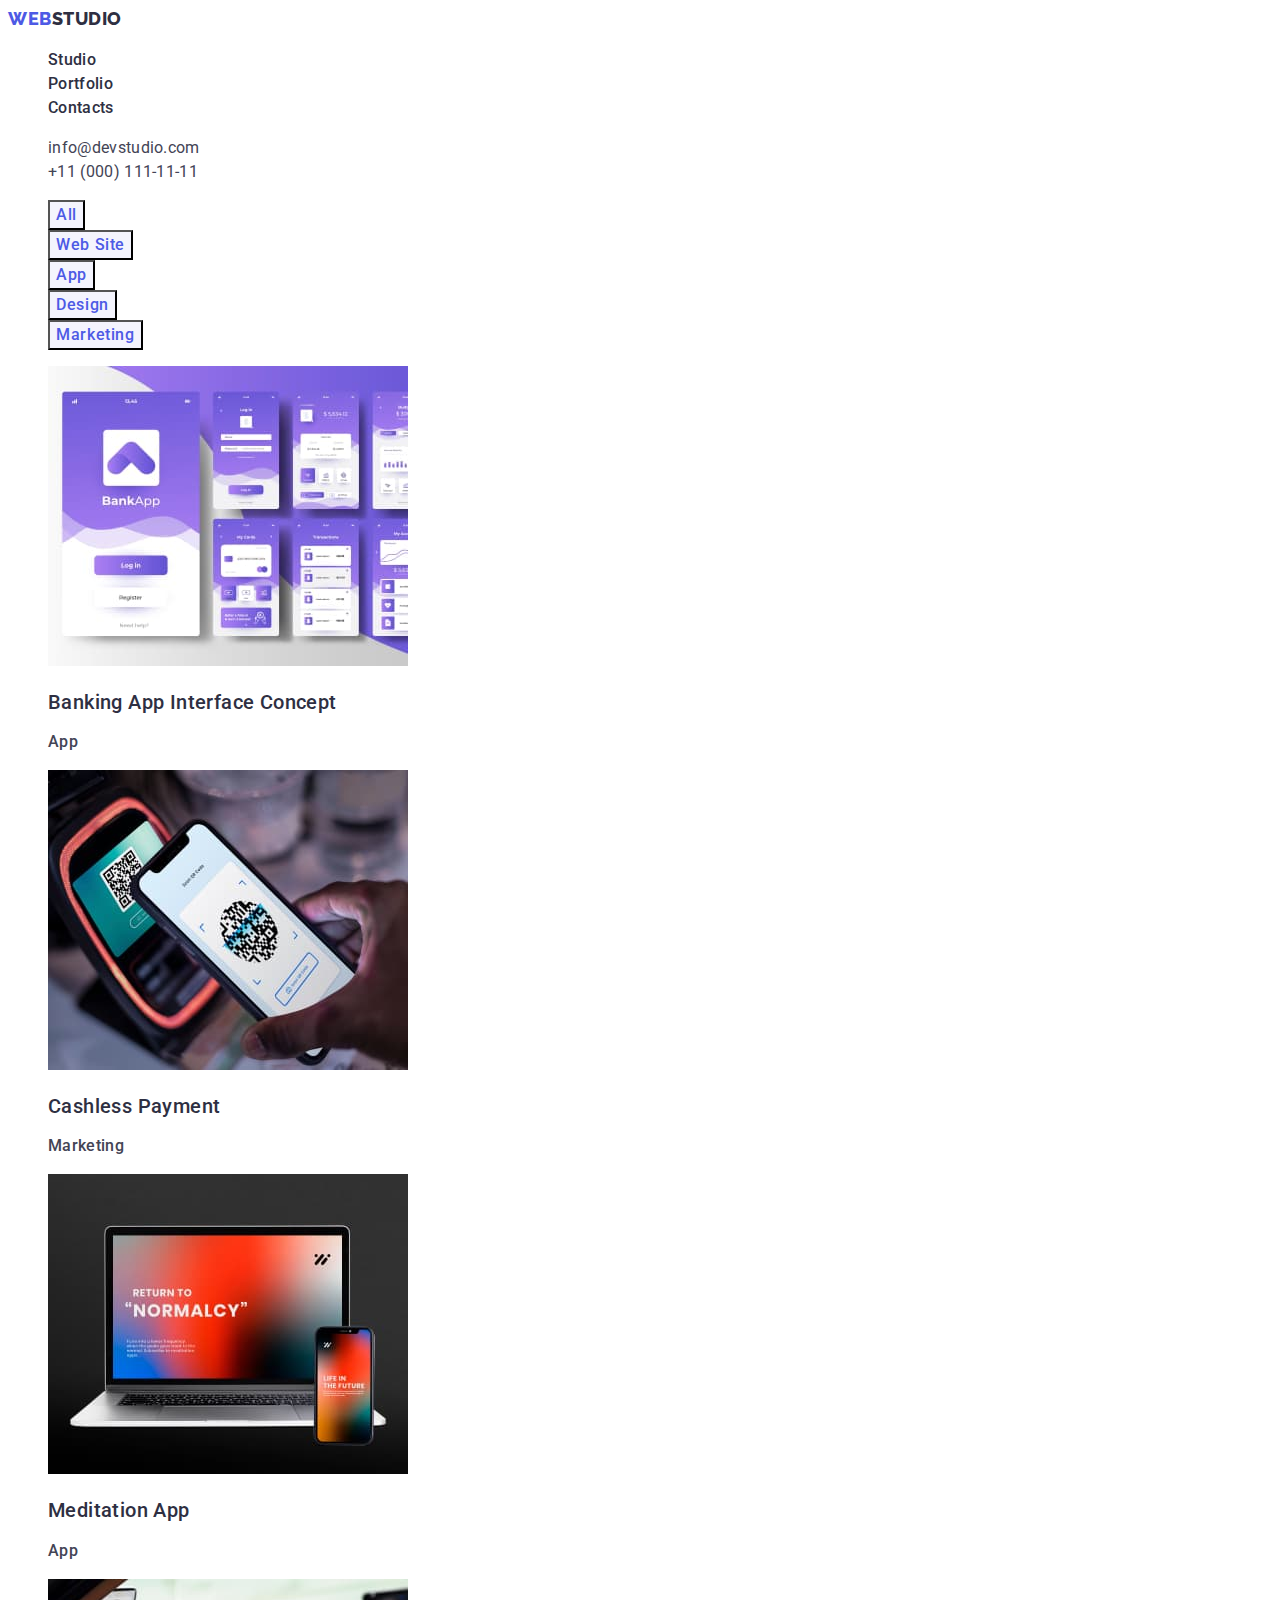
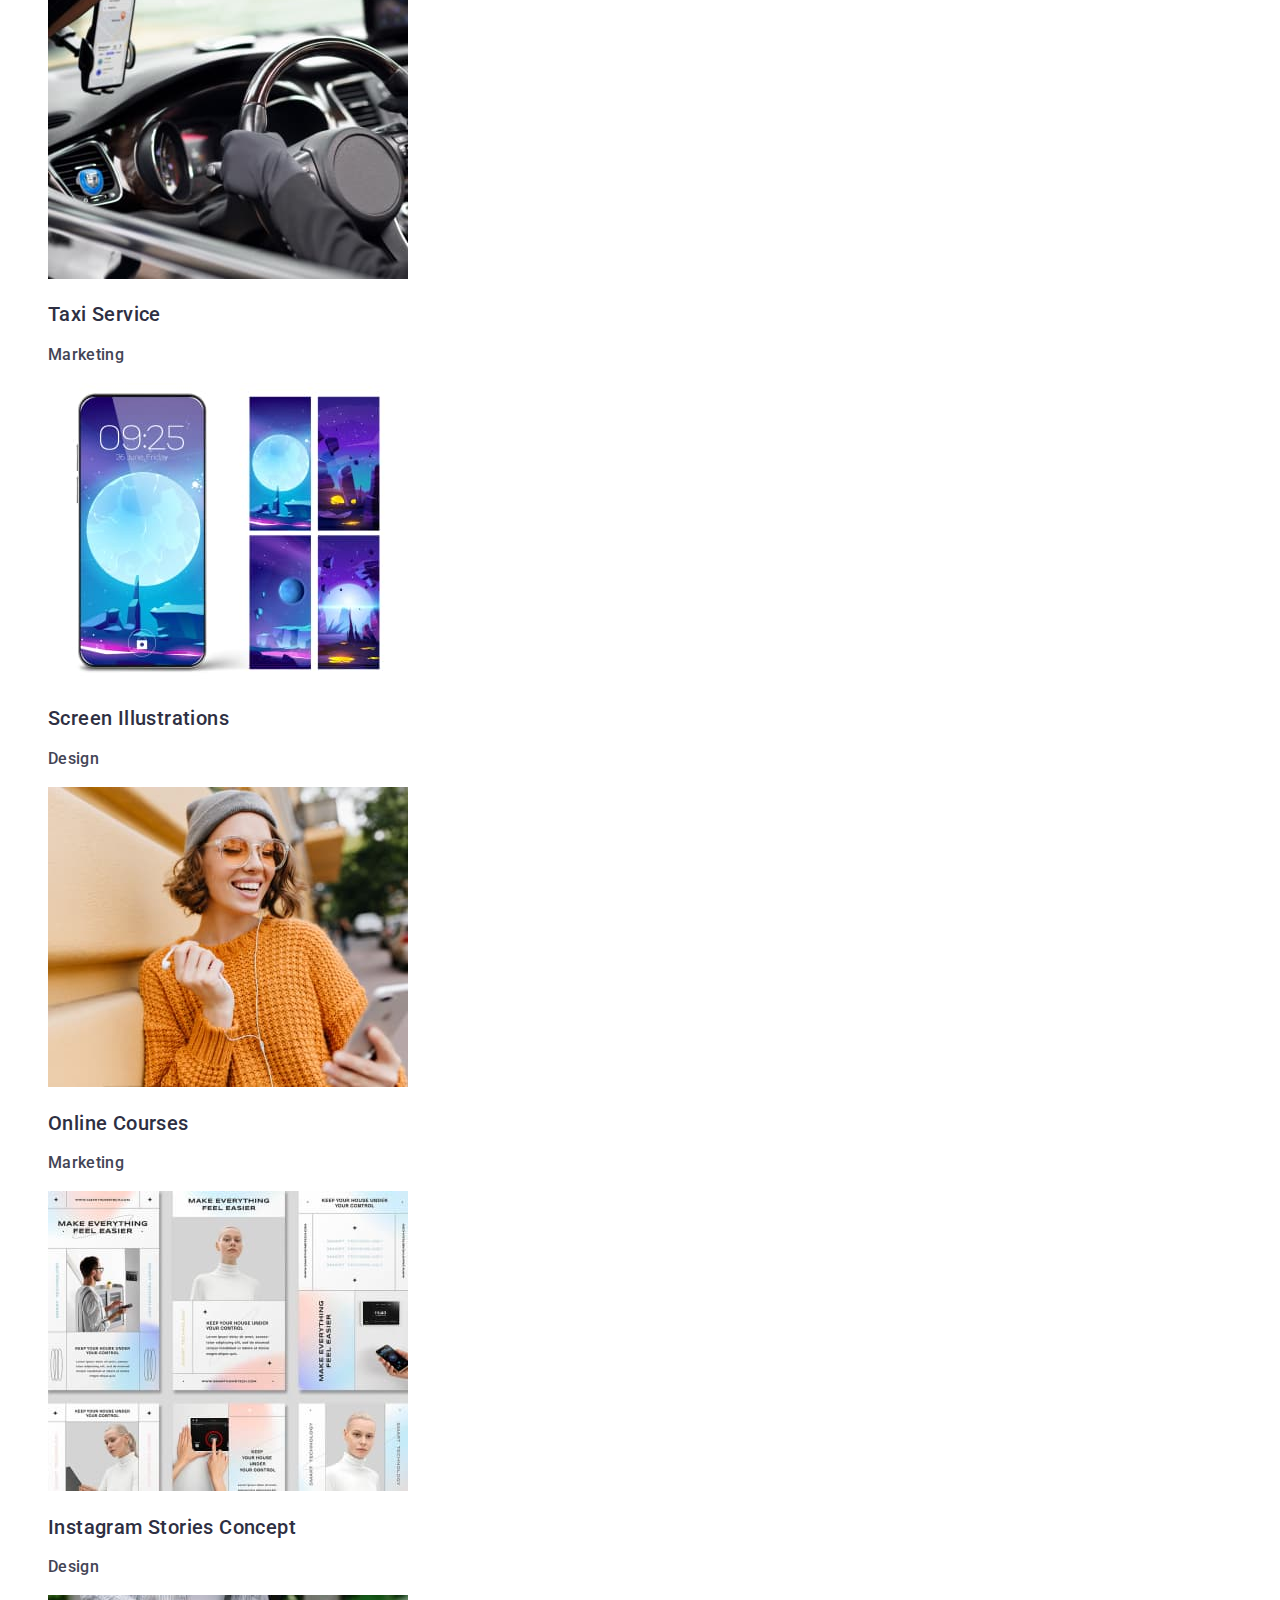
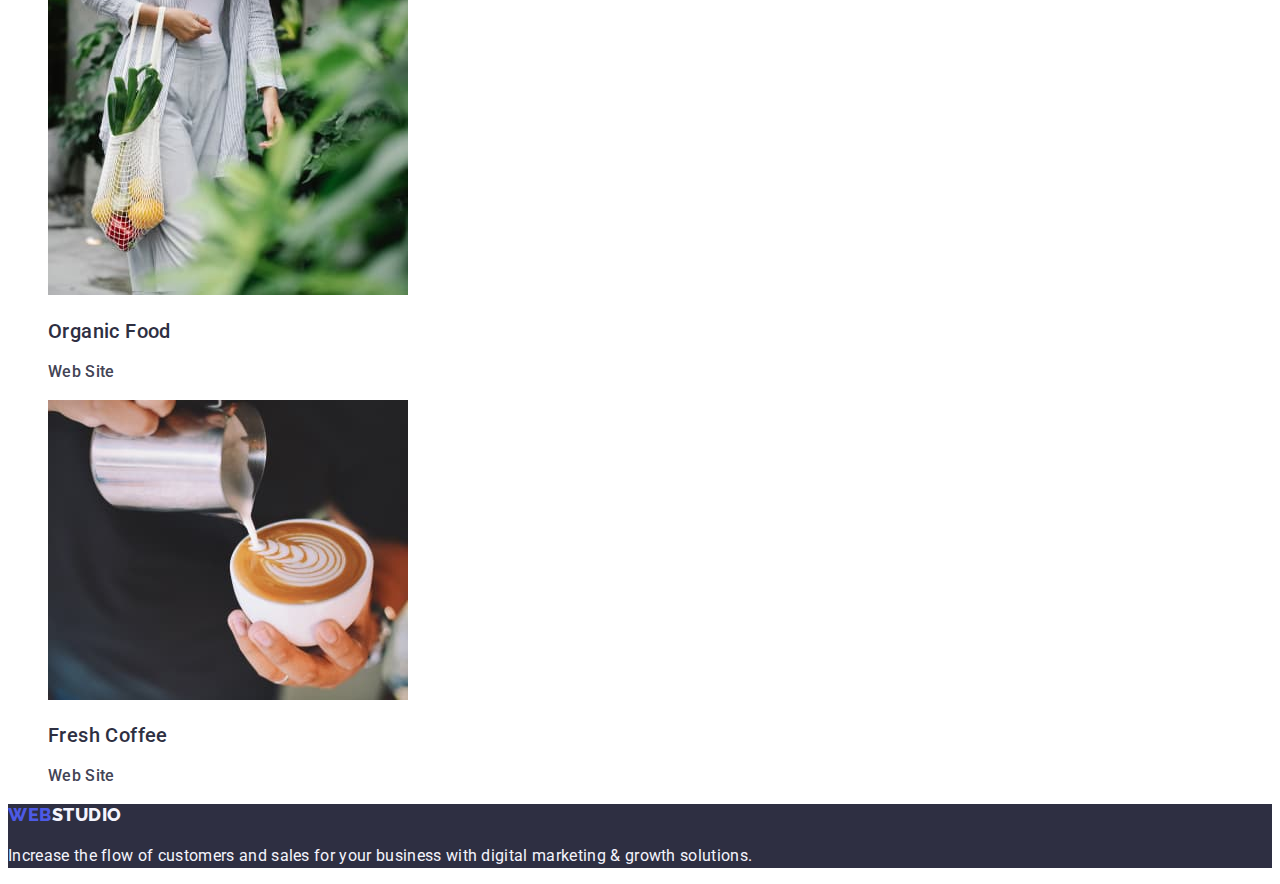
==== commit 07f47864: "Update portfolio.html" ====
--- a/portfolio.html
+++ b/portfolio.html
@@ -82,7 +82,7 @@
                                 src="./images/img1.jpg"
                                 alt="photo1"
                             />
-                            <h3 class="product-header">Banking App Interface Concept</h3>
+                            <h2 class="product-header">Banking App Interface Concept</h2>
                             <p class="product-type">App</p>
                         </a>
                     </li>
@@ -93,7 +93,7 @@
                                 src="./images/img2.jpg"
                                 alt="photo2"
                             />
-                            <h3 class="product-header">Cashless Payment</h3>
+                            <h2 class="product-header">Cashless Payment</h2>
                             <p class="product-type">Marketing</p>
                         </a>
                     </li>
@@ -104,7 +104,7 @@
                                 src="./images/img3.jpg"
                                 alt="photo3"
                             />
-                            <h3 class="product-header">Meditation App</h3>
+                            <h2 class="product-header">Meditation App</h2>
                             <p class="product-type">App</p>
                         </a>
                     </li>
@@ -115,7 +115,7 @@
                                 src="./images/img4.jpg"
                                 alt="photo4"
                             />
-                            <h3 class="product-header">Taxi Service</h3>
+                            <h2 class="product-header">Taxi Service</h2>
                             <p class="product-type">Marketing</p>
                         </a>
                     </li>
@@ -126,7 +126,7 @@
                                 src="./images/img5.jpg"
                                 alt="photo5"
                             />
-                            <h3 class="product-header">Screen Illustrations</h3>
+                            <h2 class="product-header">Screen Illustrations</h2>
                             <p class="product-type">Design</p>
                         </a>
                     </li>
@@ -137,7 +137,7 @@
                                 src="./images/img6.jpg"
                                 alt="photo6"
                             />
-                            <h3 class="product-header">Online Courses</h3>
+                            <h2 class="product-header">Online Courses</h2>
                             <p class="product-type">Marketing</p>
                         </a>
                     </li>
@@ -148,7 +148,7 @@
                                 src="./images/img7.jpg"
                                 alt="photo7"
                             />
-                            <h3 class="product-header">Instagram Stories Concept</h3>
+                            <h2 class="product-header">Instagram Stories Concept</h2>
                             <p class="product-type">Design</p>
                         </a>
                     </li>
@@ -159,7 +159,7 @@
                                 src="./images/img8.jpg"
                                 alt="photo8"
                             />
-                            <h3 class="product-header">Organic Food</h3>
+                            <h2 class="product-header">Organic Food</h2>
                             <p class="product-type">Web Site</p>
                         </a>
                     </li>
@@ -170,7 +170,7 @@
                                 src="./images/img9.jpg"
                                 alt="photo9"
                             />
-                            <h3 class="product-header">Fresh Coffee</h3>
+                            <h2 class="product-header">Fresh Coffee</h2>
                             <p class="product-type">Web Site</p>
                         </a>
                     </li>
